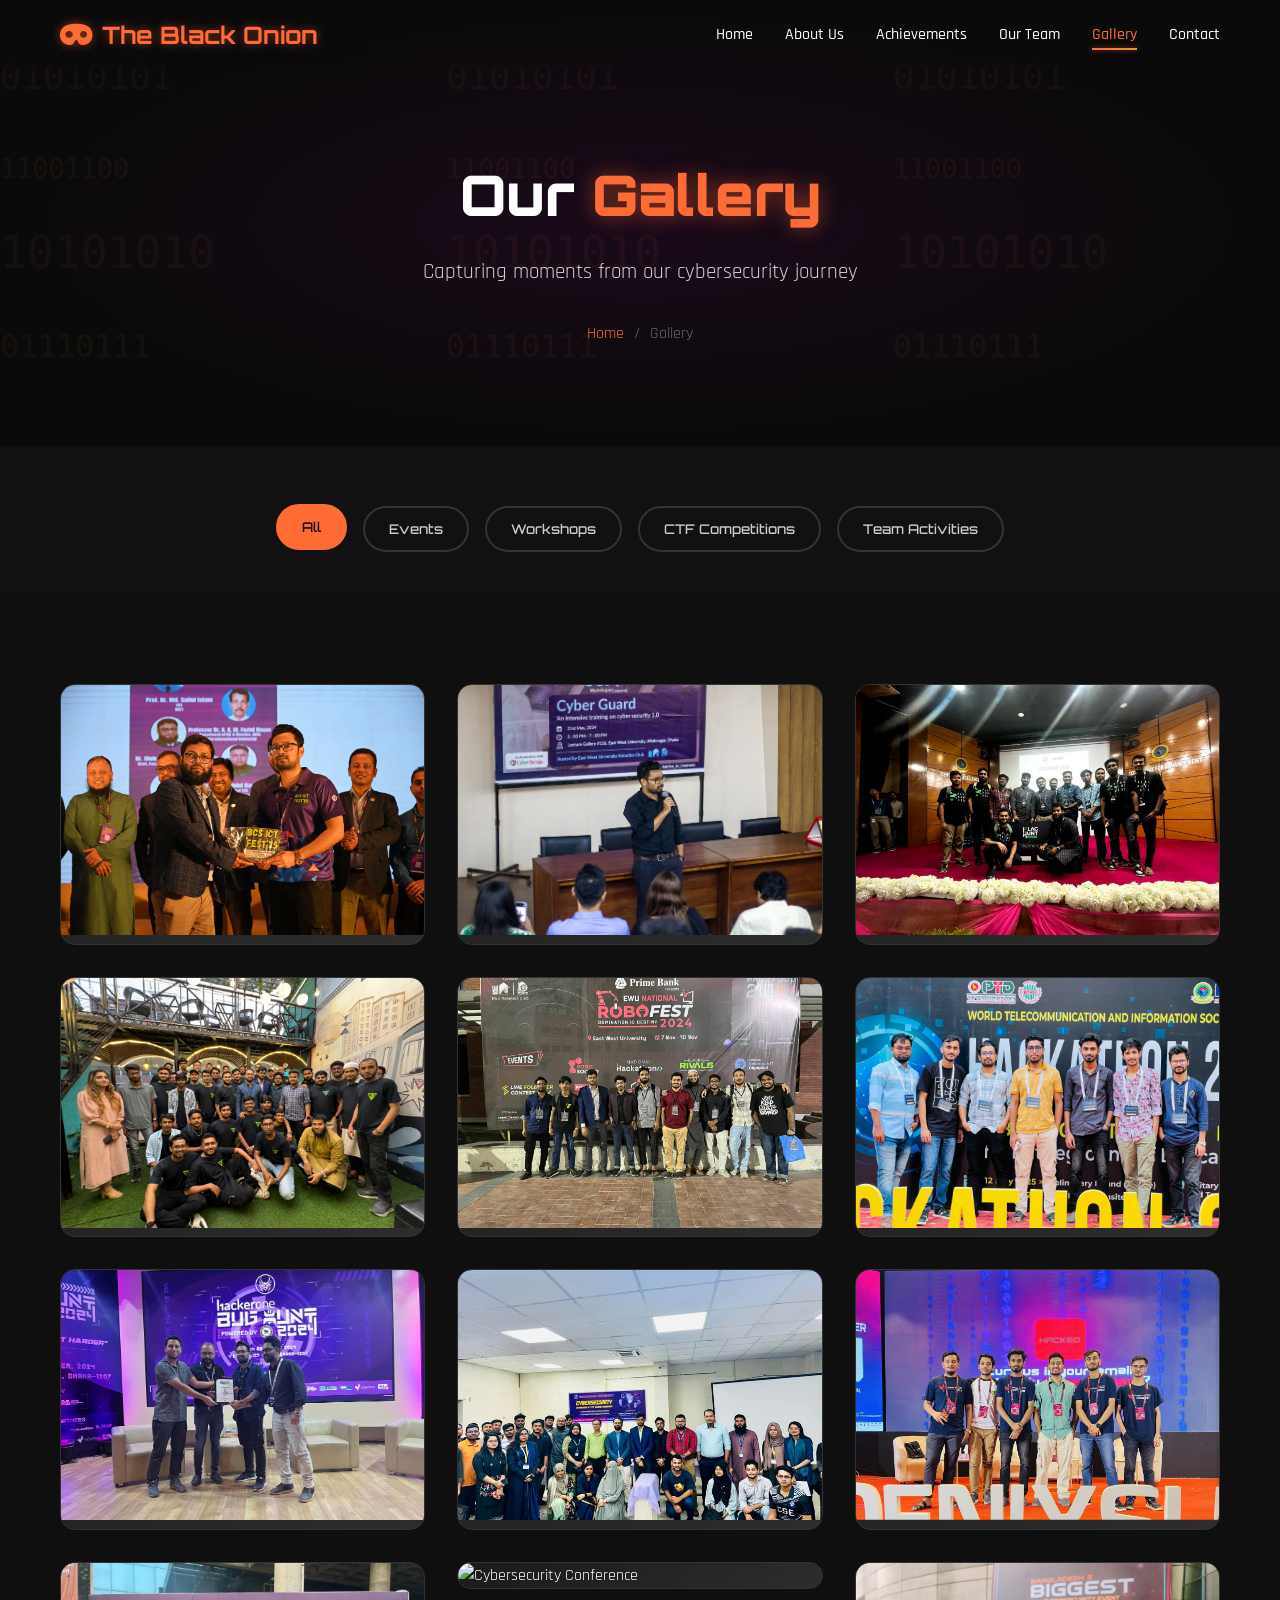
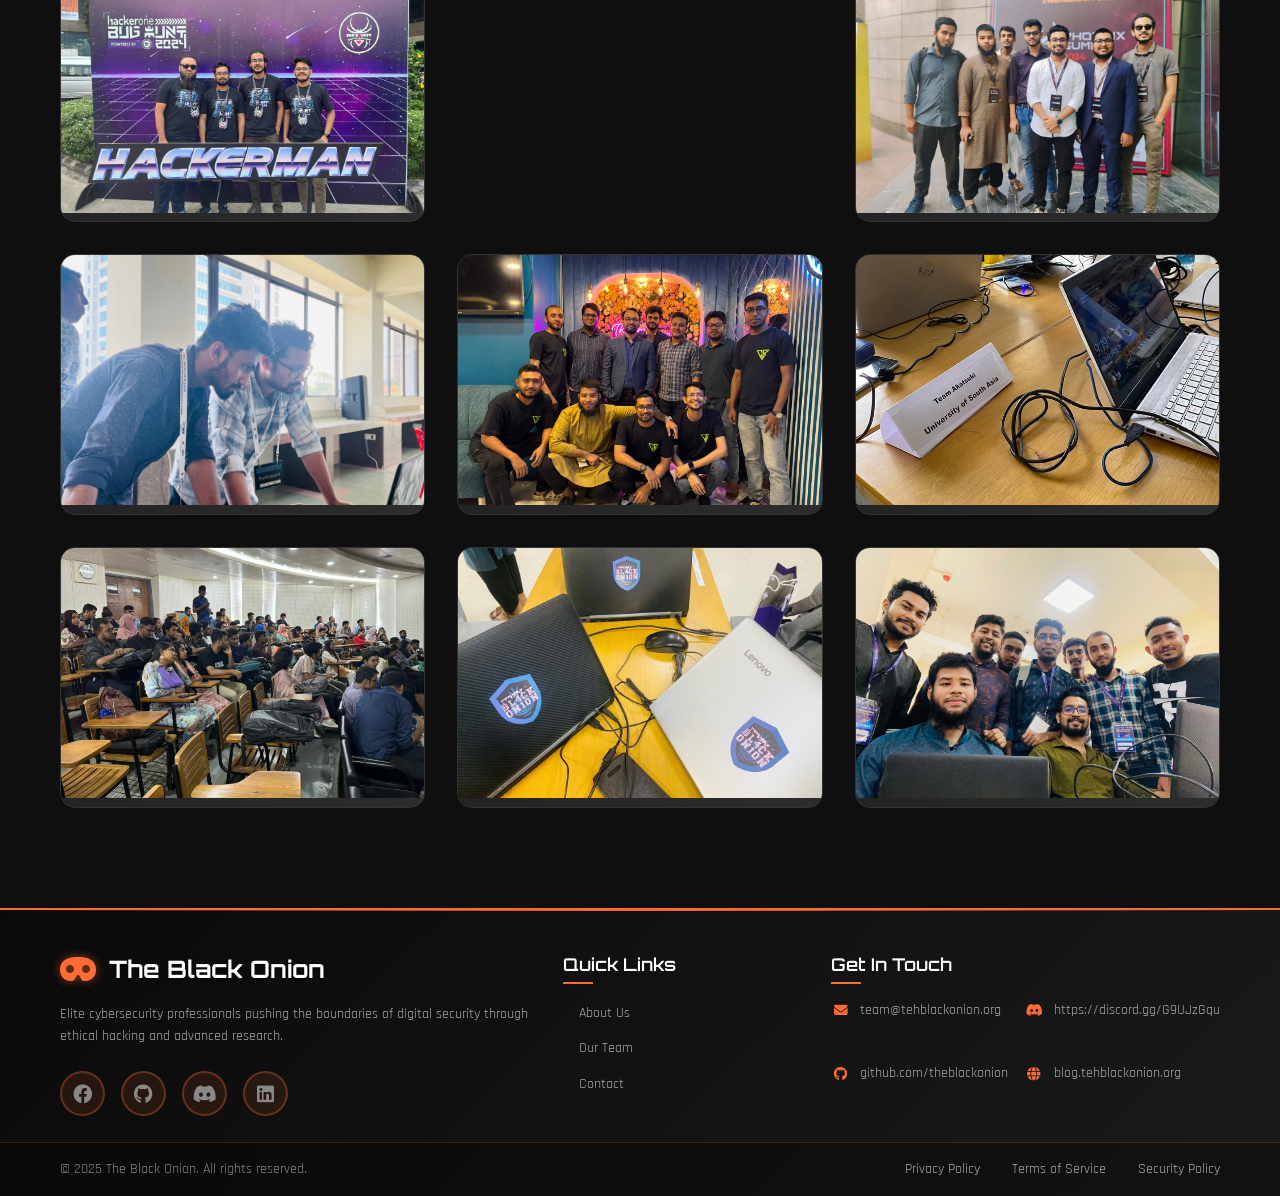
==== gallery.html @ 4cebfd1d "Add files via upload" ====
<!DOCTYPE html>
<html lang="en">
<head>
    <meta charset="UTF-8">
    <meta name="viewport" content="width=device-width, initial-scale=1.0">
    <title>The Black Onion - Gallery</title>
    <link rel="stylesheet" href="styles.css">
    <link rel="stylesheet" href="additional-styles.css">
    <link href="https://cdnjs.cloudflare.com/ajax/libs/font-awesome/6.0.0/css/all.min.css" rel="stylesheet">
    <link href="https://fonts.googleapis.com/css2?family=Orbitron:wght@400;700;900&family=Rajdhani:wght@300;400;500;600;700&display=swap" rel="stylesheet">
</head>
<body>
    <!-- Navigation -->
    <nav class="navbar">
        <div class="nav-container">
            <a href="index.html" class="nav-logo">
                <i class="fas fa-mask"></i>
                <span>The Black Onion</span>
            </a>
            <ul class="nav-menu">
                <li class="nav-item">
                    <a href="index.html" class="nav-link">Home</a>
                </li>
                <li class="nav-item">
                    <a href="about.html" class="nav-link">About Us</a>
                </li>
                <li class="nav-item">
                    <a href="achievements.html" class="nav-link">Achievements</a>
                </li>
                <li class="nav-item">
                    <a href="team.html" class="nav-link">Our Team</a>
                </li>
                <li class="nav-item">
                    <a href="gallery.html" class="nav-link active">Gallery</a>
                </li>
                <li class="nav-item">
                    <a href="contact.html" class="nav-link">Contact</a>
                </li>
            </ul>
            <div class="hamburger">
                <span class="bar"></span>
                <span class="bar"></span>
                <span class="bar"></span>
            </div>
        </div>
    </nav>

    <!-- Page Header -->
    <section class="page-header">
        <div class="header-background">
            <div class="binary-rain"></div>
        </div>
        <div class="container">
            <div class="header-content">
                <h1 class="page-title">Our <span class="highlight">Gallery</span></h1>
                <p class="page-subtitle">Capturing moments from our cybersecurity journey</p>
                <div class="breadcrumb">
                    <a href="index.html">Home</a>
                    <span>/</span>
                    <span>Gallery</span>
                </div>
            </div>
        </div>
    </section>

    <!-- Gallery Categories -->
    <section class="gallery-categories">
        <div class="container">
            <div class="category-filters">
                <button class="filter-btn active" data-filter="all">All</button>
                <button class="filter-btn" data-filter="events">Events</button>
                <button class="filter-btn" data-filter="workshops">Workshops</button>
                <button class="filter-btn" data-filter="ctf">CTF Competitions</button>
                <button class="filter-btn" data-filter="team">Team Activities</button>
            </div>
        </div>
    </section>

    <!-- Gallery Grid -->
    <section class="gallery-section">
        <div class="container">
            <div class="gallery-grid">
                <!-- Event Photos -->
                <div class="gallery-item" data-category="team">
                    <div class="gallery-card">
                        <img src="Image/Gallery/1.JPG" alt="Cybersecurity Conference">
                        <div class="gallery-overlay">
                            <div class="gallery-actions">
                                <button class="expand-btn"><i class="fas fa-expand"></i></button>
                            </div>
                        </div>
                    </div>
                </div>

                <div class="gallery-item" data-category="workshops">
                    <div class="gallery-card">
                        <img src="Image/Gallery/2.jpg" alt="Cybersecurity Conference">
                        <div class="gallery-overlay">
                            <div class="gallery-actions">
                                <button class="expand-btn"><i class="fas fa-expand"></i></button>
                            </div>
                        </div>
                    </div>
                </div>

                <div class="gallery-item" data-category="team">
                    <div class="gallery-card">
                        <img src="Image/Gallery/16.jpg" alt="Team Meeting">
                        <div class="gallery-overlay">
                            <div class="gallery-actions">
                                <button class="expand-btn"><i class="fas fa-expand"></i></button>
                            </div>
                        </div>
                    </div>
                </div>

                <div class="gallery-item" data-category="events">
                    <div class="gallery-card">
                        <img src="Image/Gallery/3.jpg" alt="Cybersecurity Conference">
                        <div class="gallery-overlay">
                            <div class="gallery-actions">
                                <button class="expand-btn"><i class="fas fa-expand"></i></button>
                            </div>
                        </div>
                    </div>
                </div>

                <div class="gallery-item" data-category="events">
                    <div class="gallery-card">
                        <img src="Image/Gallery/4.jpg" alt="Cybersecurity Conference">
                        <div class="gallery-overlay">
                            <div class="gallery-actions">
                                <button class="expand-btn"><i class="fas fa-expand"></i></button>
                            </div>
                        </div>
                    </div>
                </div>

                <div class="gallery-item" data-category="ctf">
                    <div class="gallery-card">
                        <img src="Image/Gallery/5.jpg" alt="Cybersecurity Conference">
                        <div class="gallery-overlay">
                            <div class="gallery-actions">
                                <button class="expand-btn"><i class="fas fa-expand"></i></button>
                            </div>
                        </div>
                    </div>
                </div>

                <div class="gallery-item" data-category="team">
                    <div class="gallery-card">
                        <img src="Image/Gallery/6.jpg" alt="Cybersecurity Conference">
                        <div class="gallery-overlay">
                            <div class="gallery-actions">
                                <button class="expand-btn"><i class="fas fa-expand"></i></button>
                            </div>
                        </div>
                    </div>
                </div>

                <div class="gallery-item" data-category="workshops">
                    <div class="gallery-card">
                        <img src="Image/Gallery/7.jpg" alt="Cybersecurity Conference">
                        <div class="gallery-overlay">
                            <div class="gallery-actions">
                                <button class="expand-btn"><i class="fas fa-expand"></i></button>
                            </div>
                        </div>
                    </div>
                </div>

                <div class="gallery-item" data-category="events">
                    <div class="gallery-card">
                        <img src="Image/Gallery/8.png" alt="Cybersecurity Conference">
                        <div class="gallery-overlay">
                            <div class="gallery-actions">
                                <button class="expand-btn"><i class="fas fa-expand"></i></button>
                            </div>
                        </div>
                    </div>
                </div>

                <div class="gallery-item" data-category="events">
                    <div class="gallery-card">
                        <img src="Image/Gallery/9.jpg" alt="Cybersecurity Conference">
                        <div class="gallery-overlay">
                            <div class="gallery-actions">
                                <button class="expand-btn"><i class="fas fa-expand"></i></button>
                            </div>
                        </div>
                    </div>
                </div>

                <div class="gallery-item" data-category="ctf">
                    <div class="gallery-card">
                        <img src="Image/Gallery/10.jpg" alt="Cybersecurity Conference">
                        <div class="gallery-overlay">
                            <div class="gallery-actions">
                                <button class="expand-btn"><i class="fas fa-expand"></i></button>
                            </div>
                        </div>
                    </div>
                </div>

                <div class="gallery-item" data-category="events">
                    <div class="gallery-card">
                        <img src="Image/Gallery/11.jpg" alt="Cybersecurity Conference">
                        <div class="gallery-overlay">
                            <div class="gallery-actions">
                                <button class="expand-btn"><i class="fas fa-expand"></i></button>
                            </div>
                        </div>
                    </div>
                </div>

                <div class="gallery-item" data-category="ctf">
                    <div class="gallery-card">
                        <img src="Image/Gallery/12.JPG" alt="Cybersecurity Conference">
                        <div class="gallery-overlay">
                            <div class="gallery-actions">
                                <button class="expand-btn"><i class="fas fa-expand"></i></button>
                            </div>
                        </div>
                    </div>
                </div>

                <div class="gallery-item" data-category="events">
                    <div class="gallery-card">
                        <img src="Image/Gallery/13.jpg" alt="Cybersecurity Conference">
                        <div class="gallery-overlay">
                            <div class="gallery-actions">
                                <button class="expand-btn"><i class="fas fa-expand"></i></button>
                            </div>
                        </div>
                    </div>
                </div>

                <div class="gallery-item" data-category="ctf">
                    <div class="gallery-card">
                        <img src="Image/Gallery/14.jpg" alt="Penetration Testing Workshop">
                        <div class="gallery-overlay">
                            <div class="gallery-actions">
                                <button class="expand-btn"><i class="fas fa-expand"></i></button>
                            </div>
                        </div>
                    </div>
                </div>

                <div class="gallery-item" data-category="workshops">
                    <div class="gallery-card">
                        <img src="Image/Gallery/15.jpg" alt="CTF Competition">
                        <div class="gallery-overlay">
                            <div class="gallery-actions">
                                <button class="expand-btn"><i class="fas fa-expand"></i></button>
                            </div>
                        </div>
                    </div>
                </div>

                <div class="gallery-item" data-category="ctf">
                    <div class="gallery-card">
                        <img src="Image/Gallery/17.jpg" alt="Security Awareness Day">
                        <div class="gallery-overlay">
                            <div class="gallery-actions">
                                <button class="expand-btn"><i class="fas fa-expand"></i></button>
                            </div>
                        </div>
                    </div>
                </div>

                <div class="gallery-item" data-category="ctf">
                    <div class="gallery-card">
                        <img src="Image/Gallery/18.jpg" alt="Security Awareness Day">
                        <div class="gallery-overlay">
                            <div class="gallery-actions">
                                <button class="expand-btn"><i class="fas fa-expand"></i></button>
                            </div>
                        </div>
                    </div>
                </div>
            </div>
        </div>
    </section>


    <!-- Enhanced Footer -->
    <footer class="enhanced-footer">
        <div class="footer-main">
            <div class="container">
                <div class="footer-grid">
                    <!-- Company Info -->
                    <div class="footer-column">
                        <div class="footer-logo">
                            <i class="fas fa-mask"></i>
                            <span>The Black Onion</span>
                        </div>
                        <p class="footer-description">
                            Elite cybersecurity professionals pushing the boundaries of digital security through ethical hacking and advanced research.
                        </p>
                        <div class="footer-social">
                            <a href="https://www.facebook.com/theblackonion" class="social-link"><i class="fab fa-facebook"></i></a>
                            <a href="https://discord.gg/G9UJzGqu" class="social-link"><i class="fab fa-github"></i></a>
                            <a href="https://discord.gg/G9UJzGqu" class="social-link"><i class="fab fa-discord"></i></a>
                            <a href="https://discord.gg/G9UJzGqu" class="social-link"><i class="fab fa-linkedin"></i></a>
                        </div>
                    </div>

                    <!-- Quick Links -->
                    <div class="footer-column">
                        <h4 class="footer-title">Quick Links</h4>
                        <ul class="footer-links">
                            <li><a href="about.html">About Us</a></li>
                            <li><a href="team.html">Our Team</a></li>
                            <li><a href="contact.html">Contact</a></li>
                        </ul>
                    </div>

                    <!-- Contact Info -->
                    <div class="footer-column">
                        <h4 class="footer-title">Get In Touch</h4>
                        <div class="footer-contact">
                            <div class="contact-item">
                                <i class="fas fa-envelope"></i>
                                <span>team@tehblackonion.org</span>
                            </div>
                            <div class="contact-item">
                                <i class="fab fa-discord"></i>
                                <span>https://discord.gg/G9UJzGqu</span>
                            </div>
                            <div class="contact-item">
                                <i class="fab fa-github"></i>
                                <span>github.com/theblackonion</span>
                            </div>
                            <div class="contact-item">
                                <i class="fas fa-globe"></i>
                                <span>blog.tehblackonion.org</span>
                            </div>
                        </div>
                    </div>
                </div>
            </div>
        </div>
        
        <!-- Footer Bottom -->
        <div class="footer-bottom">
            <div class="container">
                <div class="footer-bottom-content">
                    <div class="copyright">
                        <p>&copy; 2025 The Black Onion. All rights reserved.</p>
                    </div>
                    <div class="footer-bottom-links">
                        <a href="#">Privacy Policy</a>
                        <a href="#">Terms of Service</a>
                        <a href="#">Security Policy</a>
                    </div>
                </div>
            </div>
        </div>
    </footer>

    <script src="script.js"></script>
</body>
</html>
---- styles.css ----
/* Reset and Base Styles */
* {
    margin: 0;
    padding: 0;
    box-sizing: border-box;
}

body {
    font-family: 'Rajdhani', sans-serif;
    line-height: 1.6;
    color: #fff;
    background: linear-gradient(135deg, #0a0a0a 0%, #1a0a1a 50%, #0a0a0a 100%);
    overflow-x: hidden;
    min-height: 100vh;
}

.container {
    max-width: 1200px;
    margin: 0 auto;
    padding: 0 20px;
}

/* Navigation */
.navbar {
    position: fixed;
    top: 0;
    width: 100%;
    background: rgba(10, 10, 10, 0.95);
    backdrop-filter: blur(10px);
    z-index: 1000;
    padding: 1rem 0;
    transition: all 0.3s ease;
}

.nav-container {
    max-width: 1200px;
    margin: 0 auto;
    padding: 0 20px;
    display: flex;
    justify-content: space-between;
    align-items: center;
}

.nav-logo {
    display: flex;
    align-items: center;
    gap: 10px;
    font-family: 'Orbitron', monospace;
    font-size: 1.5rem;
    font-weight: 700;
    color: #ff6b35;
    text-shadow: 0 0 10px rgba(255, 107, 53, 0.5);
}

.nav-logo i {
    font-size: 1.8rem;
    color: #ff6b35;
}

.nav-menu {
    display: flex;
    list-style: none;
    gap: 2rem;
}

.nav-link {
    color: #fff;
    text-decoration: none;
    font-weight: 500;
    transition: all 0.3s ease;
    position: relative;
}

.nav-link:hover,
.nav-link.active {
    color: #ff6b35;
}

.nav-link::after {
    content: '';
    position: absolute;
    bottom: -5px;
    left: 0;
    width: 0;
    height: 2px;
    background: linear-gradient(90deg, #ff6b35, #f7931e);
    transition: width 0.3s ease;
    box-shadow: 0 0 5px rgba(255, 107, 53, 0.5);
}

.nav-link:hover::after,
.nav-link.active::after {
    width: 100%;
}

.hamburger {
    display: none;
    flex-direction: column;
    cursor: pointer;
}

.bar {
    width: 25px;
    height: 3px;
    background: #fff;
    margin: 3px 0;
    transition: 0.3s;
}

/* Hero Section */
.hero {
    min-height: 100vh;
    display: flex;
    align-items: center;
    position: relative;
    overflow: hidden;
    background: linear-gradient(135deg, #0f0f23 0%, #1a1a2e 50%, #16213e 100%);
}

.hero-background {
    position: absolute;
    top: 0;
    left: 0;
    right: 0;
    bottom: 0;
    z-index: 1;
}

.matrix-rain {
    position: absolute;
    top: 0;
    left: 0;
    right: 0;
    bottom: 0;
    background: url('data:image/svg+xml,<svg xmlns="http://www.w3.org/2000/svg" viewBox="0 0 100 100"><text y="20" font-family="monospace" font-size="10" fill="%23ff6b35" opacity="0.1">01010101</text><text y="40" font-family="monospace" font-size="8" fill="%23f7931e" opacity="0.1">11001100</text><text y="60" font-family="monospace" font-size="12" fill="%23ff6b35" opacity="0.1">10101010</text><text y="80" font-family="monospace" font-size="9" fill="%23f7931e" opacity="0.1">01110111</text></svg>');
    animation: matrixFall 20s linear infinite;
}

.cyber-grid {
    position: absolute;
    top: 0;
    left: 0;
    right: 0;
    bottom: 0;
    background: 
        linear-gradient(90deg, transparent 98%, rgba(255, 107, 53, 0.1) 100%),
        linear-gradient(180deg, transparent 98%, rgba(255, 107, 53, 0.1) 100%);
    background-size: 50px 50px;
}

@keyframes matrixFall {
    0% { transform: translateY(-100%); }
    100% { transform: translateY(100vh); }
}

.hero::before {
    content: '';
    position: absolute;
    top: 0;
    left: 0;
    right: 0;
    bottom: 0;
    background: url('data:image/svg+xml,<svg xmlns="http://www.w3.org/2000/svg" viewBox="0 0 100 100"><defs><pattern id="grid" width="10" height="10" patternUnits="userSpaceOnUse"><path d="M 10 0 L 0 0 0 10" fill="none" stroke="%23333" stroke-width="0.5"/></pattern></defs><rect width="100" height="100" fill="url(%23grid)"/></svg>');
    opacity: 0.3;
}

.hero-content {
    display: grid;
    grid-template-columns: 1fr 1fr;
    gap: 4rem;
    align-items: center;
    position: relative;
    z-index: 1;
}

.hero-title {
    font-size: 4rem;
    font-weight: 700;
    margin-bottom: 1rem;
    line-height: 1.1;
}

.gradient-text {
    background: linear-gradient(135deg, #00ff88, #00d4ff);
    -webkit-background-clip: text;
    -webkit-text-fill-color: transparent;
    background-clip: text;
}

.hero-subtitle {
    font-size: 1.5rem;
    color: #888;
    margin-bottom: 1.5rem;
    font-weight: 300;
}

.hero-description {
    font-size: 1.1rem;
    color: #ccc;
    margin-bottom: 2rem;
    line-height: 1.8;
}

.hero-buttons {
    display: flex;
    gap: 1rem;
}

.btn {
    padding: 12px 24px;
    border: none;
    border-radius: 8px;
    font-weight: 600;
    text-decoration: none;
    transition: all 0.3s ease;
    cursor: pointer;
    display: inline-block;
}

.btn-primary {
    background: linear-gradient(135deg, #00ff88, #00d4ff);
    color: #000;
}

.btn-primary:hover {
    transform: translateY(-2px);
    box-shadow: 0 10px 25px rgba(0, 255, 136, 0.3);
}

.btn-secondary {
    background: transparent;
    color: #fff;
    border: 2px solid #00ff88;
}

.btn-secondary:hover {
    background: #00ff88;
    color: #000;
    transform: translateY(-2px);
}

/* Terminal Animation */
.terminal-window {
    background: #1a1a1a;
    border-radius: 12px;
    overflow: hidden;
    box-shadow: 0 20px 40px rgba(0, 0, 0, 0.5);
    border: 1px solid #333;
}

.terminal-header {
    background: #2a2a2a;
    padding: 12px 20px;
    display: flex;
    align-items: center;
    gap: 15px;
}

.terminal-buttons {
    display: flex;
    gap: 8px;
}

.terminal-buttons span {
    width: 12px;
    height: 12px;
    border-radius: 50%;
}

.btn-close { background: #ff5f56; }
.btn-minimize { background: #ffbd2e; }
.btn-maximize { background: #27ca3f; }

.terminal-title {
    color: #888;
    font-size: 0.9rem;
}

.terminal-body {
    padding: 20px;
    font-family: 'Courier New', monospace;
    font-size: 0.9rem;
}

.terminal-line {
    margin-bottom: 8px;
    color: #fff;
}

.prompt {
    color: #00ff88;
}

.command {
    color: #00d4ff;
}

.output {
    color: #ccc;
}

.cursor {
    color: #00ff88;
    animation: blink 1s infinite;
}

@keyframes blink {
    0%, 50% { opacity: 1; }
    51%, 100% { opacity: 0; }
}

/* Section Styles */
section {
    padding: 100px 0;
}

.section-header {
    text-align: center;
    margin-bottom: 4rem;
}

.section-title {
    font-size: 3rem;
    font-weight: 700;
    color: #fff;
    margin-bottom: 1rem;
}

.section-subtitle {
    font-size: 1.2rem;
    color: #888;
    max-width: 600px;
    margin: 0 auto;
}

/* About Section */
.about {
    background: #111;
}

.about-grid {
    display: grid;
    grid-template-columns: repeat(auto-fit, minmax(280px, 1fr));
    gap: 2rem;
}

.about-card {
    background: #1a1a1a;
    padding: 2rem;
    border-radius: 12px;
    text-align: center;
    transition: all 0.3s ease;
    border: 1px solid #333;
}

.about-card:hover {
    transform: translateY(-10px);
    border-color: #00ff88;
    box-shadow: 0 20px 40px rgba(0, 255, 136, 0.1);
}

.card-icon {
    font-size: 3rem;
    color: #00ff88;
    margin-bottom: 1rem;
}

.about-card h3 {
    color: #fff;
    font-size: 1.5rem;
    margin-bottom: 1rem;
}

.about-card p {
    color: #ccc;
    line-height: 1.6;
}

/* Achievements Section */
.achievements {
    background: #0a0a0a;
}

.stats-grid {
    display: grid;
    grid-template-columns: repeat(auto-fit, minmax(200px, 1fr));
    gap: 2rem;
    margin-bottom: 4rem;
}

.stat-card {
    text-align: center;
    padding: 2rem;
    background: #1a1a1a;
    border-radius: 12px;
    border: 1px solid #333;
}

.stat-number {
    font-size: 3rem;
    font-weight: 700;
    color: #00ff88;
    margin-bottom: 0.5rem;
}

.stat-label {
    color: #ccc;
    font-size: 1.1rem;
}

.timeline {
    max-width: 800px;
    margin: 0 auto;
}

.timeline-item {
    display: flex;
    gap: 2rem;
    margin-bottom: 2rem;
    padding: 1.5rem;
    background: #1a1a1a;
    border-radius: 12px;
    border-left: 4px solid #00ff88;
}

.timeline-date {
    font-size: 1.2rem;
    font-weight: 700;
    color: #00ff88;
    min-width: 80px;
}

.timeline-content h4 {
    color: #fff;
    margin-bottom: 0.5rem;
}

.timeline-content p {
    color: #ccc;
}

/* Team Section */
.team {
    background: #111;
}

.team-grid {
    display: grid;
    grid-template-columns: repeat(auto-fit, minmax(280px, 1fr));
    gap: 2rem;
}

.team-card {
    background: #1a1a1a;
    padding: 2rem;
    border-radius: 12px;
    text-align: center;
    transition: all 0.3s ease;
    border: 1px solid #333;
}

.team-card:hover {
    transform: translateY(-10px);
    border-color: #00ff88;
}

.team-avatar {
    width: 80px;
    height: 80px;
    background: linear-gradient(135deg, #00ff88, #00d4ff);
    border-radius: 50%;
    display: flex;
    align-items: center;
    justify-content: center;
    margin: 0 auto 1rem;
    font-size: 2rem;
    color: #000;
}

.team-card h3 {
    color: #fff;
    margin-bottom: 0.5rem;
}

.team-role {
    color: #00ff88;
    font-weight: 600;
    margin-bottom: 1rem;
}

.team-bio {
    color: #ccc;
    margin-bottom: 1.5rem;
    line-height: 1.6;
}

.team-social {
    display: flex;
    justify-content: center;
    gap: 1rem;
}

.team-social a {
    color: #888;
    font-size: 1.2rem;
    transition: color 0.3s ease;
}

.team-social a:hover {
    color: #00ff88;
}

/* Contact Section */
.contact {
    background: #0a0a0a;
}

.contact-content {
    display: grid;
    grid-template-columns: 1fr 1fr;
    gap: 4rem;
}

.contact-item {
    display: flex;
    gap: 1rem;
    margin-bottom: 2rem;
}

.contact-icon {
    width: 50px;
    height: 50px;
    background: #00ff88;
    border-radius: 50%;
    display: flex;
    align-items: center;
    justify-content: center;
    color: #000;
    font-size: 1.2rem;
}

.contact-details h4 {
    color: #fff;
    margin-bottom: 0.5rem;
}

.contact-details p {
    color: #ccc;
}

.contact-form {
    background: #1a1a1a;
    padding: 2rem;
    border-radius: 12px;
    border: 1px solid #333;
}

.form-group {
    margin-bottom: 1.5rem;
}

.form-group input,
.form-group textarea {
    width: 100%;
    padding: 12px;
    background: #0a0a0a;
    border: 1px solid #333;
    border-radius: 8px;
    color: #fff;
    font-family: inherit;
}

.form-group input:focus,
.form-group textarea:focus {
    outline: none;
    border-color: #00ff88;
}

/* Footer */
.footer {
    background: #111;
    padding: 2rem 0;
    border-top: 1px solid #333;
}

.footer-content {
    display: flex;
    justify-content: space-between;
    align-items: center;
    flex-wrap: wrap;
    gap: 1rem;
}

.footer-logo {
    display: flex;
    align-items: center;
    gap: 10px;
    font-size: 1.2rem;
    font-weight: 700;
    color: #00ff88;
}

.footer-content p {
    color: #888;
}

.footer-social {
    display: flex;
    gap: 1rem;
}

.footer-social a {
    color: #888;
    font-size: 1.2rem;
    transition: color 0.3s ease;
}

.footer-social a:hover {
    color: #00ff88;
}

/* New Design System Styles */

/* Glitch Effect */
.glitch {
    font-family: 'Orbitron', monospace;
    font-weight: 900;
    text-transform: uppercase;
    position: relative;
    color: #ff6b35;
    font-size: 4rem;
    letter-spacing: 3px;
    animation: glitch 2s infinite;
}

.glitch::before,
.glitch::after {
    content: attr(data-text);
    position: absolute;
    top: 0;
    left: 0;
    width: 100%;
    height: 100%;
}

.glitch::before {
    animation: glitch-1 0.5s infinite;
    color: #f7931e;
    z-index: -1;
}

.glitch::after {
    animation: glitch-2 0.5s infinite;
    color: #ff4757;
    z-index: -2;
}

@keyframes glitch {
    0%, 100% { transform: translate(0); }
    20% { transform: translate(-2px, 2px); }
    40% { transform: translate(-2px, -2px); }
    60% { transform: translate(2px, 2px); }
    80% { transform: translate(2px, -2px); }
}

@keyframes glitch-1 {
    0%, 100% { transform: translate(0); }
    20% { transform: translate(2px, -2px); }
    40% { transform: translate(-2px, 2px); }
    60% { transform: translate(-2px, -2px); }
    80% { transform: translate(2px, 2px); }
}

@keyframes glitch-2 {
    0%, 100% { transform: translate(0); }
    20% { transform: translate(-2px, -2px); }
    40% { transform: translate(2px, -2px); }
    60% { transform: translate(2px, 2px); }
    80% { transform: translate(-2px, 2px); }
}

/* Hero Content */
.hero-content {
    display: flex;
    justify-content: center;
    align-items: center;
    position: relative;
    z-index: 2;
    max-width: 1200px;
    margin: 0 auto;
    padding: 0 20px;
}

.hero-main {
    text-align: center;
    max-width: 800px;
}

.hero-tagline {
    margin: 2rem 0;
}

.typewriter {
    font-family: 'Orbitron', monospace;
    font-size: 1.2rem;
    color: #f7931e;
    border-right: 2px solid #ff6b35;
    animation: typing 3s steps(30) infinite, blink 1s infinite;
}

@keyframes typing {
    0%, 50% { width: 0; }
    100% { width: 100%; }
}

@keyframes blink {
    0%, 50% { border-color: transparent; }
    51%, 100% { border-color: #ff6b35; }
}

.hero-description {
    font-size: 1.1rem;
    color: #ccc;
    margin-bottom: 2rem;
    line-height: 1.8;
}

.hero-stats {
    display: flex;
    gap: 2rem;
    margin-bottom: 2rem;
}

.stat-item {
    text-align: center;
}

.stat-number {
    display: block;
    font-family: 'Orbitron', monospace;
    font-size: 2rem;
    font-weight: 700;
    color: #ff6b35;
    text-shadow: 0 0 10px rgba(255, 107, 53, 0.5);
}

.stat-label {
    font-size: 0.9rem;
    color: #888;
    text-transform: uppercase;
    letter-spacing: 1px;
}

/* Buttons */
.btn {
    display: inline-flex;
    align-items: center;
    gap: 10px;
    padding: 15px 30px;
    border: none;
    border-radius: 8px;
    font-weight: 600;
    text-decoration: none;
    transition: all 0.3s ease;
    cursor: pointer;
    font-family: 'Rajdhani', sans-serif;
    text-transform: uppercase;
    letter-spacing: 1px;
}

.btn-primary {
    background: linear-gradient(135deg, #ff6b35, #f7931e);
    color: #000;
    box-shadow: 0 4px 15px rgba(255, 107, 53, 0.3);
}

.btn-primary:hover {
    transform: translateY(-3px);
    box-shadow: 0 8px 25px rgba(255, 107, 53, 0.4);
}

.btn-secondary {
    background: transparent;
    color: #ff6b35;
    border: 2px solid #ff6b35;
}

.btn-secondary:hover {
    background: #ff6b35;
    color: #000;
    transform: translateY(-3px);
}

/* Terminal */
.cyber-terminal {
    background: #0a0a0a;
    border-radius: 12px;
    overflow: hidden;
    box-shadow: 0 20px 40px rgba(0, 0, 0, 0.8);
    border: 1px solid #ff6b35;
}

.terminal-header {
    background: #1a1a1a;
    padding: 15px 20px;
    display: flex;
    align-items: center;
    justify-content: space-between;
    border-bottom: 1px solid #ff6b35;
}

.terminal-controls {
    display: flex;
    gap: 8px;
}

.control-btn {
    width: 12px;
    height: 12px;
    border-radius: 50%;
}

.control-btn.close { background: #ff4757; }
.control-btn.minimize { background: #f7931e; }
.control-btn.maximize { background: #2ed573; }

.terminal-title {
    color: #ff6b35;
    font-family: 'Orbitron', monospace;
    font-weight: 600;
}

.terminal-content {
    padding: 20px;
    font-family: 'Courier New', monospace;
    font-size: 0.9rem;
    min-height: 300px;
}

.terminal-line {
    margin-bottom: 8px;
    color: #fff;
}

.prompt {
    color: #ff6b35;
}

.command {
    color: #f7931e;
}

.output {
    color: #ccc;
}

.output.success {
    color: #2ed573;
}

.output.warning {
    color: #f7931e;
}

.output.error {
    color: #ff4757;
}

.cursor-blink {
    color: #ff6b35;
    animation: blink 1s infinite;
}

/* Floating Icons */
.floating-icons {
    position: absolute;
    top: 0;
    left: 0;
    right: 0;
    bottom: 0;
    pointer-events: none;
}

.floating-icon {
    position: absolute;
    color: #ff6b35;
    opacity: 0.1;
    font-size: 2rem;
    animation: float 6s ease-in-out infinite;
}

.floating-icon:nth-child(1) {
    top: 20%;
    left: 10%;
    animation-delay: 0s;
}

.floating-icon:nth-child(2) {
    top: 60%;
    left: 80%;
    animation-delay: 1s;
}

.floating-icon:nth-child(3) {
    top: 80%;
    left: 20%;
    animation-delay: 2s;
}

.floating-icon:nth-child(4) {
    top: 30%;
    left: 70%;
    animation-delay: 3s;
}

.floating-icon:nth-child(5) {
    top: 70%;
    left: 50%;
    animation-delay: 4s;
}

@keyframes float {
    0%, 100% { transform: translateY(0px) rotate(0deg); }
    50% { transform: translateY(-20px) rotate(180deg); }
}

/* Quick Navigation */
.quick-nav {
    padding: 100px 0;
    background: #111;
}

.nav-grid {
    display: grid;
    grid-template-columns: repeat(auto-fit, minmax(280px, 1fr));
    gap: 2rem;
}

.nav-card {
    background: linear-gradient(135deg, #1a1a1a, #2a1a2a);
    padding: 2rem;
    border-radius: 15px;
    text-decoration: none;
    color: #fff;
    transition: all 0.3s ease;
    border: 1px solid #333;
    position: relative;
    overflow: hidden;
}

.nav-card::before {
    content: '';
    position: absolute;
    top: 0;
    left: -100%;
    width: 100%;
    height: 100%;
    background: linear-gradient(90deg, transparent, rgba(255, 107, 53, 0.1), transparent);
    transition: left 0.5s;
}

.nav-card:hover::before {
    left: 100%;
}

.nav-card:hover {
    transform: translateY(-10px);
    border-color: #ff6b35;
    box-shadow: 0 20px 40px rgba(255, 107, 53, 0.2);
}

.nav-card .card-icon {
    font-size: 3rem;
    color: #ff6b35;
    margin-bottom: 1rem;
}

.nav-card h3 {
    font-family: 'Orbitron', monospace;
    margin-bottom: 1rem;
    color: #fff;
}

.nav-card p {
    color: #ccc;
    margin-bottom: 1.5rem;
}

.card-arrow {
    color: #ff6b35;
    font-size: 1.2rem;
    transition: transform 0.3s ease;
}

.nav-card:hover .card-arrow {
    transform: translateX(10px);
}

/* Page Header */
.page-header {
    padding: 150px 0 100px;
    background: radial-gradient(ellipse at center, #1a0a1a 0%, #0a0a0a 70%);
    position: relative;
    overflow: hidden;
}

.header-background {
    position: absolute;
    top: 0;
    left: 0;
    right: 0;
    bottom: 0;
    z-index: 1;
}

.binary-rain {
    position: absolute;
    top: 0;
    left: 0;
    right: 0;
    bottom: 0;
    background: url('data:image/svg+xml,<svg xmlns="http://www.w3.org/2000/svg" viewBox="0 0 100 100"><text y="20" font-family="monospace" font-size="8" fill="%23ff6b35" opacity="0.05">01010101</text><text y="40" font-family="monospace" font-size="6" fill="%23f7931e" opacity="0.05">11001100</text><text y="60" font-family="monospace" font-size="10" fill="%23ff6b35" opacity="0.05">10101010</text><text y="80" font-family="monospace" font-size="7" fill="%23f7931e" opacity="0.05">01110111</text></svg>');
    animation: binaryFall 15s linear infinite;
}

@keyframes binaryFall {
    0% { transform: translateY(-100%); }
    100% { transform: translateY(100vh); }
}

.header-content {
    position: relative;
    z-index: 2;
    text-align: center;
}

.page-title {
    font-family: 'Orbitron', monospace;
    font-size: 3.5rem;
    font-weight: 900;
    margin-bottom: 1rem;
    color: #fff;
}

.highlight {
    color: #ff6b35;
    text-shadow: 0 0 20px rgba(255, 107, 53, 0.5);
}

.page-subtitle {
    font-size: 1.3rem;
    color: #ccc;
    margin-bottom: 2rem;
}

.breadcrumb {
    display: flex;
    justify-content: center;
    align-items: center;
    gap: 10px;
    color: #888;
}

.breadcrumb a {
    color: #ff6b35;
    text-decoration: none;
}

.breadcrumb span {
    color: #666;
}

/* Section Styles */
section {
    padding: 100px 0;
}

.section-header {
    text-align: center;
    margin-bottom: 4rem;
}

.section-title {
    font-family: 'Orbitron', monospace;
    font-size: 2.5rem;
    font-weight: 700;
    color: #fff;
    margin-bottom: 1rem;
}

.section-subtitle {
    font-size: 1.2rem;
    color: #888;
    max-width: 600px;
    margin: 0 auto;
}

/* Responsive Design */
@media (max-width: 768px) {
    .hamburger {
        display: flex;
    }
    
    .nav-menu {
        position: fixed;
        left: -100%;
        top: 70px;
        flex-direction: column;
        background-color: rgba(10, 10, 10, 0.95);
        width: 100%;
        text-align: center;
        transition: 0.3s;
        backdrop-filter: blur(10px);
        padding: 2rem 0;
    }
    
    .nav-menu.active {
        left: 0;
    }
    
    .hero-content {
        grid-template-columns: 1fr;
        text-align: center;
    }
    
    .glitch {
        font-size: 2.5rem;
    }
    
    .page-title {
        font-size: 2.5rem;
    }
    
    .hero-stats {
        justify-content: center;
    }
    
    .nav-grid {
        grid-template-columns: 1fr;
    }
}

@media (max-width: 480px) {
    .glitch {
        font-size: 2rem;
    }
    
    .page-title {
        font-size: 2rem;
    }
    
    .hero-stats {
        flex-direction: column;
        gap: 1rem;
    }
}
---- additional-styles.css ----
/* Additional Styles for About and Collaborators Sections */

/* About Section */
.about-section {
    padding: 100px 0;
    background: #111;
}

.about-content {
    max-width: 800px;
    margin: 0 auto;
    text-align: center;
}

.about-text p {
    font-size: 1.2rem;
    color: #ccc;
    line-height: 1.8;
    margin-bottom: 3rem;
}

.about-features {
    display: flex;
    justify-content: center;
    gap: 1.5rem;
    margin-bottom: 3rem;
    flex-wrap: wrap;
}

.feature-item {
    display: flex;
    flex-direction: column;
    align-items: center;
    gap: 0.5rem;
    padding: 1rem;
    background: linear-gradient(135deg, #1a1a1a, #2a1a2a);
    border-radius: 10px;
    border: 1px solid #333;
    transition: all 0.3s ease;
    min-width: 140px;
    max-width: 160px;
}

.feature-item:hover {
    transform: translateY(-5px);
    border-color: #ff6b35;
    box-shadow: 0 10px 30px rgba(255, 107, 53, 0.2);
}

.feature-item i {
    font-size: 1.8rem;
    color: #ff6b35;
}

.feature-item span {
    color: #fff;
    font-weight: 600;
    text-align: center;
    font-size: 0.9rem;
    line-height: 1.2;
}

/* About Section Button */
.about-section .btn {
    padding: 10px 20px;
    font-size: 0.9rem;
    border-radius: 6px;
}

/* Statistics Section */
.statistics-section {
    padding: 80px 0;
    background: linear-gradient(135deg, #1a0a1a 0%, #0a0a0a 100%);
    position: relative;
}

.statistics-section::before {
    content: '';
    position: absolute;
    top: 0;
    left: 0;
    right: 0;
    bottom: 0;
    background: url('data:image/svg+xml,<svg xmlns="http://www.w3.org/2000/svg" viewBox="0 0 100 100"><defs><pattern id="hexagon" width="30" height="26" patternUnits="userSpaceOnUse"><polygon points="15,2 25,8 25,18 15,24 5,18 5,8" fill="none" stroke="%23ff6b35" stroke-width="0.5" opacity="0.1"/></pattern></defs><rect width="100" height="100" fill="url(%23hexagon)"/></svg>');
    z-index: 1;
}

.statistics-section .container {
    position: relative;
    z-index: 2;
}

.stats-row {
    display: flex;
    justify-content: center;
    align-items: center;
    gap: 8rem;
    max-width: 800px;
    margin: 0 auto;
}

.stat-box {
    text-align: center;
    position: relative;
}

.stat-number {
    font-family: 'Orbitron', monospace;
    font-size: 4rem;
    font-weight: 900;
    color: #ff6b35;
    text-shadow: 0 0 20px rgba(255, 107, 53, 0.5);
    line-height: 1;
    display: inline-block;
}

.stat-plus {
    font-family: 'Orbitron', monospace;
    font-size: 3rem;
    font-weight: 900;
    color: #f7931e;
    display: inline-block;
    margin-left: 5px;
    text-shadow: 0 0 15px rgba(247, 147, 30, 0.5);
}

.stat-label {
    font-size: 1.1rem;
    color: #ccc;
    margin-top: 1rem;
    font-weight: 500;
    text-transform: uppercase;
    letter-spacing: 2px;
}

/* Collaborators Section */
.collaborators-section {
    padding: 100px 0;
    background: radial-gradient(ellipse at center, #1a0a1a 0%, #0a0a0a 70%);
    position: relative;
}

.collaborators-section::before {
    content: '';
    position: absolute;
    top: 0;
    left: 0;
    right: 0;
    bottom: 0;
    background: url('data:image/svg+xml,<svg xmlns="http://www.w3.org/2000/svg" viewBox="0 0 100 100"><defs><pattern id="dots" width="20" height="20" patternUnits="userSpaceOnUse"><circle cx="10" cy="10" r="1" fill="%23ff6b35" opacity="0.1"/></pattern></defs><rect width="100" height="100" fill="url(%23dots)"/></svg>');
    z-index: 1;
}

.collaborators-section .container {
    position: relative;
    z-index: 2;
}

.collaborators-slider {
    position: relative;
    overflow: hidden;
    margin-top: 2rem;
}

.slider-container {
    display: flex;
    gap: 2rem;
    transition: transform 0.5s ease;
}

.collaborator-card {
    background: linear-gradient(135deg, #1a1a1a, #2a1a2a);
    padding: 2.5rem 2rem;
    border-radius: 15px;
    text-align: center;
    transition: all 0.3s ease;
    border: 1px solid #333;
    position: relative;
    overflow: hidden;
    min-width: 280px;
    flex-shrink: 0;
}

.collaborator-card::before {
    content: '';
    position: absolute;
    top: 0;
    left: -100%;
    width: 100%;
    height: 100%;
    background: linear-gradient(90deg, transparent, rgba(255, 107, 53, 0.1), transparent);
    transition: left 0.5s;
}

.collaborator-card:hover::before {
    left: 100%;
}

.collaborator-card:hover {
    transform: translateY(-10px);
    border-color: #ff6b35;
    box-shadow: 0 20px 40px rgba(255, 107, 53, 0.3);
}

.collaborator-logo {
    width: 100px;
    height: 80px;
    background: #fff;
    border-radius: 15px;
    display: flex;
    align-items: center;
    justify-content: center;
    margin: 0 auto 1.5rem;
    box-shadow: 0 10px 30px rgba(255, 107, 53, 0.2);
    padding: 15px;
}

.collaborator-logo img {
    max-width: 100%;
    max-height: 100%;
    object-fit: contain;
    filter: brightness(0.8);
}

.collaborator-logo .logo-text {
    font-family: 'Orbitron', monospace;
    font-weight: 900;
    font-size: 1.5rem;
    color: #ff6b35;
    text-shadow: 2px 2px 4px rgba(0,0,0,0.3);
}

.collaborator-card h3 {
    font-family: 'Orbitron', monospace;
    font-size: 1.5rem;
    color: #fff;
    margin-bottom: 0.5rem;
}

.partner-type {
    color: #ff6b35;
    font-weight: 600;
    font-size: 1rem;
    margin-bottom: 0.5rem;
    text-transform: uppercase;
    letter-spacing: 1px;
}

.partner-desc {
    color: #ccc;
    font-size: 0.9rem;
    line-height: 1.5;
}

/* Slider Controls */
.slider-controls {
    display: flex;
    justify-content: center;
    gap: 1rem;
    margin-top: 2rem;
}

.slider-btn {
    background: linear-gradient(135deg, #ff6b35, #f7931e);
    border: none;
    width: 50px;
    height: 50px;
    border-radius: 50%;
    color: #000;
    font-size: 1.2rem;
    cursor: pointer;
    transition: all 0.3s ease;
    box-shadow: 0 4px 15px rgba(255, 107, 53, 0.3);
}

.slider-btn:hover {
    transform: translateY(-3px);
    box-shadow: 0 8px 25px rgba(255, 107, 53, 0.4);
}

.slider-btn:active {
    transform: translateY(-1px);
}

/* Slider Dots */
.slider-dots {
    display: flex;
    justify-content: center;
    gap: 0.5rem;
    margin-top: 1.5rem;
}

.dot {
    width: 12px;
    height: 12px;
    border-radius: 50%;
    background: #333;
    cursor: pointer;
    transition: all 0.3s ease;
}

.dot.active,
.dot:hover {
    background: #ff6b35;
    box-shadow: 0 0 10px rgba(255, 107, 53, 0.5);
}

/* Services Section */
.services-section {
    padding: 100px 0;
    background: #111;
}

.services-grid {
    display: grid;
    grid-template-columns: repeat(3, 1fr);
    grid-template-rows: repeat(2, 1fr);
    gap: 2rem;
    margin-top: 3rem;
    max-width: 1000px;
    margin-left: auto;
    margin-right: auto;
    height: 500px;
}

.service-card {
    background: linear-gradient(135deg, #1a1a1a, #2a1a2a);
    border: 1px solid #333;
    border-radius: 15px;
    padding: 2rem;
    text-align: left;
    transition: all 0.3s ease;
    position: relative;
    overflow: hidden;
}

.service-card:hover {
    transform: translateY(-5px);
    border-color: #ff6b35;
    box-shadow: 0 15px 35px rgba(255, 107, 53, 0.2);
}

.service-card.featured {
    background: linear-gradient(135deg, #6366f1, #8b5cf6);
    text-align: center;
    display: flex;
    flex-direction: column;
    justify-content: center;
    align-items: center;
    grid-row: span 2;
    min-height: 300px;
}

.service-header {
    display: flex;
    justify-content: flex-start;
    margin-bottom: 1rem;
}

.service-id {
    background: #333;
    color: #ff6b35;
    padding: 0.3rem 0.8rem;
    border-radius: 20px;
    font-size: 0.8rem;
    font-weight: 600;
    font-family: 'Orbitron', monospace;
}

.service-card h3 {
    color: #fff;
    font-size: 1.3rem;
    margin-bottom: 1rem;
    font-weight: 600;
}

.service-card.featured h3 {
    color: #fff;
    font-size: 1.5rem;
    margin: 1rem 0;
}

.service-status {
    color: #00ff88;
    font-size: 0.9rem;
    font-weight: 600;
    text-transform: uppercase;
    letter-spacing: 1px;
}

.service-icon {
    font-size: 3rem;
    color: #fff;
    margin-bottom: 1rem;
}

.view-all-btn {
    background: rgba(255, 255, 255, 0.2);
    border: 1px solid rgba(255, 255, 255, 0.3);
    color: #fff;
    padding: 0.8rem 1.5rem;
    border-radius: 8px;
    font-weight: 600;
    cursor: pointer;
    transition: all 0.3s ease;
    text-transform: uppercase;
    letter-spacing: 1px;
}

.view-all-btn:hover {
    background: rgba(255, 255, 255, 0.3);
    transform: translateY(-2px);
}

/* Responsive Design for New Sections */
@media (max-width: 768px) {
    .about-features {
        gap: 1rem;
    }
    
    .feature-item {
        min-width: 120px;
        max-width: 140px;
        padding: 0.8rem;
    }
    
    .feature-item i {
        font-size: 1.5rem;
    }
    
    .feature-item span {
        font-size: 0.8rem;
    }
    
    .stats-row {
        gap: 4rem;
    }
    
    .stat-number {
        font-size: 3rem;
    }
    
    .stat-plus {
        font-size: 2.5rem;
    }
    
    .services-grid {
        grid-template-columns: repeat(2, 1fr);
        gap: 1.5rem;
    }
    
    .collaborators-grid {
        grid-template-columns: repeat(2, 1fr);
        gap: 1.5rem;
    }
    
    .collaborator-card {
        padding: 2rem 1.5rem;
    }
    
    .collaborator-logo {
        width: 60px;
        height: 60px;
        font-size: 2rem;
    }
}

@media (max-width: 480px) {
    .about-features {
        grid-template-columns: 1fr;
    }
    
    .collaborators-grid {
        grid-template-columns: 1fr;
    }
    
    .feature-item {
        padding: 1rem;
    }
    
    .about-text p {
        font-size: 1rem;
    }
    
    .stats-row {
        gap: 2rem;
        flex-direction: column;
    }
    
    .stat-number {
        font-size: 2.5rem;
    }
    
    .stat-plus {
        font-size: 2rem;
    }
    
    .stat-label {
        font-size: 1rem;
    }
    
    .services-grid {
        grid-template-columns: 1fr;
        gap: 1rem;
    }
    
    .service-card {
        padding: 1.5rem;
    }
    
    .values-section .values-row {
        flex-wrap: wrap !important;
        gap: 1rem !important;
    }
    
    .values-section .value-box {
        width: calc(50% - 0.5rem) !important;
    }
}

@media (max-width: 480px) {
    .values-section .values-row {
        flex-direction: column !important;
        align-items: center !important;
    }
    
    .values-section .value-box {
        width: 100% !important;
        max-width: 300px !important;
    }
}

/* About Us Section Styles */
.about-us-section {
    padding: 100px 0;
    background: #0a0a0a;
}

.about-main {
    max-width: 900px;
    margin: 0 auto;
    text-align: center;
}

.about-description {
    margin: 2rem 0 3rem;
}

.about-description p {
    font-size: 1.1rem;
    color: #ccc;
    line-height: 1.8;
    margin-bottom: 1.5rem;
    text-align: left;
}

.about-description strong {
    color: #ff6b35;
    font-weight: 700;
}

.about-description em {
    color: #f7931e;
    font-style: italic;
}

.about-highlights {
    display: grid;
    grid-template-columns: repeat(auto-fit, minmax(280px, 1fr));
    gap: 2rem;
    margin-top: 3rem;
}

.highlight-item {
    display: flex;
    align-items: flex-start;
    gap: 1rem;
    padding: 1.5rem;
    background: linear-gradient(135deg, #1a1a1a, #2a1a2a);
    border-radius: 12px;
    border: 1px solid #333;
    transition: all 0.3s ease;
}

.highlight-item:hover {
    transform: translateY(-5px);
    border-color: #ff6b35;
    box-shadow: 0 15px 35px rgba(255, 107, 53, 0.2);
}

.highlight-icon {
    width: 50px;
    height: 50px;
    background: linear-gradient(135deg, #ff6b35, #f7931e);
    border-radius: 50%;
    display: flex;
    align-items: center;
    justify-content: center;
    font-size: 1.5rem;
    color: #000;
    flex-shrink: 0;
}

.highlight-content h4 {
    color: #fff;
    font-size: 1.2rem;
    margin-bottom: 0.5rem;
    font-weight: 600;
}

.highlight-content p {
    color: #ccc;
    font-size: 0.95rem;
    line-height: 1.5;
}

/* Expertise Section Styles */
.expertise-section {
    padding: 100px 0;
    background: #111;
}

.expertise-grid {
    display: grid;
    grid-template-columns: repeat(auto-fit, minmax(350px, 1fr));
    gap: 2rem;
    margin-top: 3rem;
}

.expertise-card {
    background: linear-gradient(135deg, #1a1a1a, #2a1a2a);
    border: 1px solid #333;
    border-radius: 15px;
    padding: 2rem;
    transition: all 0.3s ease;
    position: relative;
    overflow: hidden;
}

.expertise-card:hover {
    transform: translateY(-8px);
    border-color: #ff6b35;
    box-shadow: 0 20px 40px rgba(255, 107, 53, 0.25);
}

.expertise-card.featured {
    background: linear-gradient(135deg, #ff6b35, #f7931e);
    color: #000;
    grid-column: span 2;
}

.expertise-card.featured .expertise-icon {
    background: rgba(0, 0, 0, 0.2);
    color: #000;
}

.expertise-card.featured h3,
.expertise-card.featured .expertise-level,
.expertise-card.featured p {
    color: #000;
}

.expertise-card.featured .skill-tag {
    background: rgba(0, 0, 0, 0.2);
    color: #000;
}

.card-header {
    display: flex;
    align-items: center;
    justify-content: space-between;
    margin-bottom: 1.5rem;
}

.expertise-icon {
    width: 60px;
    height: 60px;
    background: linear-gradient(135deg, #ff6b35, #f7931e);
    border-radius: 12px;
    display: flex;
    align-items: center;
    justify-content: center;
    font-size: 1.8rem;
    color: #000;
}

.expertise-card h3 {
    color: #fff;
    font-size: 1.4rem;
    font-weight: 600;
    margin: 0;
}

.expertise-level {
    background: #333;
    color: #ff6b35;
    padding: 0.3rem 0.8rem;
    border-radius: 20px;
    font-size: 0.8rem;
    font-weight: 600;
    text-transform: uppercase;
    letter-spacing: 1px;
}

.card-content p {
    color: #ccc;
    margin-bottom: 1.5rem;
    line-height: 1.6;
}

.skill-tags {
    display: flex;
    flex-wrap: wrap;
    gap: 0.5rem;
    margin-bottom: 1.5rem;
}

.skill-tag {
    background: #333;
    color: #ff6b35;
    padding: 0.3rem 0.8rem;
    border-radius: 15px;
    font-size: 0.8rem;
    font-weight: 500;
}

.achievement-stats {
    display: flex;
    gap: 2rem;
    margin-top: 1rem;
}

.achievement-stats .stat {
    text-align: center;
}

.achievement-stats .stat-number {
    display: block;
    font-family: 'Orbitron', monospace;
    font-size: 1.5rem;
    font-weight: 700;
    color: #000;
    margin-bottom: 0.2rem;
}

.achievement-stats .stat-label {
    font-size: 0.8rem;
    color: rgba(0, 0, 0, 0.7);
    text-transform: uppercase;
    letter-spacing: 1px;
}

/* Compact Values Section - Override existing styles */
.values-section .values-row {
    display: flex !important;
    justify-content: center;
    gap: 1rem;
    margin-top: 3rem;
    flex-wrap: nowrap;
    max-width: 1000px;
    margin-left: auto;
    margin-right: auto;
}

.values-section .value-box {
    background: linear-gradient(135deg, #1a1a1a, #2a1a2a) !important;
    border: 1px solid #333 !important;
    border-radius: 10px !important;
    padding: 1rem !important;
    text-align: center !important;
    transition: all 0.3s ease !important;
    width: 220px !important;
    flex-shrink: 0 !important;
    display: block !important;
}

.values-section .value-box:hover {
    transform: translateY(-5px) !important;
    border-color: #ff6b35 !important;
    box-shadow: 0 15px 35px rgba(255, 107, 53, 0.2) !important;
}

.values-section .value-box .value-icon {
    width: 40px !important;
    height: 40px !important;
    background: linear-gradient(135deg, #ff6b35, #f7931e) !important;
    border-radius: 50% !important;
    display: flex !important;
    align-items: center !important;
    justify-content: center !important;
    font-size: 1.1rem !important;
    color: #000 !important;
    margin: 0 auto 0.8rem !important;
}

.values-section .value-box h4 {
    color: #fff !important;
    font-size: 1rem !important;
    margin-bottom: 0.6rem !important;
    font-weight: 600 !important;
}

.values-section .value-box p {
    color: #ccc !important;
    font-size: 0.8rem !important;
    line-height: 1.3 !important;
}

/* Enhanced Key Achievements Section */
.key-achievements-section {
    padding: 100px 0;
    background: radial-gradient(ellipse at center, #1a0a1a 0%, #0a0a0a 70%);
    position: relative;
}

.key-achievements-section::before {
    content: '';
    position: absolute;
    top: 0;
    left: 0;
    right: 0;
    bottom: 0;
    background: url('data:image/svg+xml,<svg xmlns="http://www.w3.org/2000/svg" viewBox="0 0 100 100"><defs><pattern id="trophy-pattern" width="50" height="50" patternUnits="userSpaceOnUse"><path d="M25,10 L30,20 L20,20 Z M25,20 L25,35 M20,35 L30,35" stroke="%23ff6b35" stroke-width="0.5" fill="none" opacity="0.1"/></pattern></defs><rect width="100" height="100" fill="url(%23trophy-pattern)"/></svg>');
    z-index: 1;
}

.key-achievements-section .container {
    position: relative;
    z-index: 2;
}

.achievements-grid {
    display: grid;
    grid-template-columns: repeat(auto-fit, minmax(320px, 1fr));
    gap: 2rem;
    margin-top: 3rem;
}

.achievement-item {
    background: linear-gradient(145deg, #1e1e1e, #2a2a2a);
    border: 2px solid transparent;
    border-radius: 20px;
    padding: 2rem 1.5rem;
    text-align: center;
    transition: all 0.4s cubic-bezier(0.175, 0.885, 0.32, 1.275);
    position: relative;
    overflow: hidden;
    backdrop-filter: blur(10px);
    box-shadow: 0 8px 32px rgba(0, 0, 0, 0.3);
}

.achievement-item::before {
    content: '';
    position: absolute;
    top: 0;
    left: 0;
    right: 0;
    bottom: 0;
    background: linear-gradient(145deg, rgba(255, 107, 53, 0.1), rgba(247, 147, 30, 0.05));
    border-radius: 18px;
    opacity: 0;
    transition: opacity 0.3s ease;
}

.achievement-item:hover::before {
    opacity: 1;
}

.achievement-item:hover {
    transform: translateY(-12px) scale(1.02);
    border-color: #ff6b35;
    box-shadow: 0 20px 60px rgba(255, 107, 53, 0.25), 0 0 0 1px rgba(255, 107, 53, 0.1);
}

.rank-badge {
    display: inline-flex;
    align-items: center;
    justify-content: center;
    width: 80px;
    height: 80px;
    border-radius: 50%;
    font-family: 'Orbitron', monospace;
    font-weight: 900;
    font-size: 1.3rem;
    margin-bottom: 1.5rem;
    position: relative;
    text-shadow: 0 2px 8px rgba(0,0,0,0.5);
    border: 3px solid rgba(255, 255, 255, 0.1);
}

.rank-badge::after {
    content: '';
    position: absolute;
    top: -5px;
    left: -5px;
    right: -5px;
    bottom: -5px;
    border-radius: 50%;
    background: inherit;
    z-index: -1;
    filter: blur(8px);
    opacity: 0.6;
}

.rank-gold {
    background: linear-gradient(135deg, #ffd700, #ffed4e, #ffa500);
    color: #000;
    box-shadow: 0 8px 25px rgba(255, 215, 0, 0.4), inset 0 2px 4px rgba(255, 255, 255, 0.3);
}

.rank-silver {
    background: linear-gradient(135deg, #c0c0c0, #e8e8e8, #b8b8b8);
    color: #000;
    box-shadow: 0 8px 25px rgba(192, 192, 192, 0.4), inset 0 2px 4px rgba(255, 255, 255, 0.3);
}

.rank-bronze {
    background: linear-gradient(135deg, #cd7f32, #d2691e, #b8860b);
    color: #fff;
    box-shadow: 0 8px 25px rgba(205, 127, 50, 0.4), inset 0 2px 4px rgba(255, 255, 255, 0.2);
}

.achievement-item h3 {
    color: #fff;
    font-size: 1.3rem;
    margin-bottom: 0.8rem;
    font-weight: 700;
    line-height: 1.3;
    text-shadow: 0 2px 4px rgba(0, 0, 0, 0.3);
    font-family: 'Orbitron', monospace;
}

.achievement-type {
    color: #ff6b35;
    font-size: 0.85rem;
    font-weight: 600;
    text-transform: uppercase;
    letter-spacing: 2px;
    background: rgba(255, 107, 53, 0.1);
    padding: 0.3rem 0.8rem;
    border-radius: 15px;
    border: 1px solid rgba(255, 107, 53, 0.3);
    display: inline-block;
}

/* Special effects for top rankings */
.achievement-item:nth-child(1),
.achievement-item:nth-child(2) {
    background: linear-gradient(145deg, #2a1a1a, #3a2a2a);
}

.achievement-item:nth-child(1) .rank-badge,
.achievement-item:nth-child(2) .rank-badge {
    animation: goldGlow 2s ease-in-out infinite alternate;
}

@keyframes goldGlow {
    0% { box-shadow: 0 8px 25px rgba(255, 215, 0, 0.4), inset 0 2px 4px rgba(255, 255, 255, 0.3); }
    100% { box-shadow: 0 12px 35px rgba(255, 215, 0, 0.6), inset 0 2px 4px rgba(255, 255, 255, 0.4); }
}

/* Compact Achievement Boxes */
.achievements-grid.compact {
    display: grid;
    grid-template-columns: repeat(auto-fit, minmax(240px, 1fr));
    gap: 1.5rem;
    margin-top: 3rem;
}

.achievement-box {
    background: linear-gradient(145deg, #1e1e1e, #2a2a2a);
    border: 2px solid transparent;
    border-radius: 15px;
    padding: 1.5rem 1rem;
    text-align: center;
    transition: all 0.3s cubic-bezier(0.175, 0.885, 0.32, 1.275);
    position: relative;
    overflow: hidden;
    backdrop-filter: blur(10px);
    box-shadow: 0 6px 20px rgba(0, 0, 0, 0.3);
    min-height: 140px;
    display: flex;
    flex-direction: column;
    justify-content: center;
    align-items: center;
    gap: 0.8rem;
}

.achievement-box::before {
    content: '';
    position: absolute;
    top: 0;
    left: 0;
    right: 0;
    bottom: 0;
    background: linear-gradient(145deg, rgba(255, 107, 53, 0.1), rgba(247, 147, 30, 0.05));
    border-radius: 13px;
    opacity: 0;
    transition: opacity 0.3s ease;
}

.achievement-box:hover::before {
    opacity: 1;
}

.achievement-box:hover {
    transform: translateY(-8px) scale(1.02);
    border-color: #ff6b35;
    box-shadow: 0 15px 40px rgba(255, 107, 53, 0.25), 0 0 0 1px rgba(255, 107, 53, 0.1);
}

.achievement-box .rank-badge {
    width: 50px;
    height: 50px;
    border-radius: 50%;
    font-family: 'Orbitron', monospace;
    font-weight: 900;
    font-size: 1rem;
    display: flex;
    align-items: center;
    justify-content: center;
    margin-bottom: 0.5rem;
    position: relative;
    text-shadow: 0 2px 4px rgba(0,0,0,0.5);
    border: 2px solid rgba(255, 255, 255, 0.1);
}

.achievement-box .rank-badge::after {
    content: '';
    position: absolute;
    top: -3px;
    left: -3px;
    right: -3px;
    bottom: -3px;
    border-radius: 50%;
    background: inherit;
    z-index: -1;
    filter: blur(6px);
    opacity: 0.6;
}

.achievement-box h4 {
    color: #fff;
    font-size: 1rem;
    margin: 0;
    font-weight: 600;
    line-height: 1.2;
    text-shadow: 0 1px 2px rgba(0, 0, 0, 0.3);
    font-family: 'Orbitron', monospace;
}

.achievement-box .achievement-type {
    color: #ff6b35;
    font-size: 0.75rem;
    font-weight: 500;
    text-transform: uppercase;
    letter-spacing: 1px;
    background: rgba(255, 107, 53, 0.1);
    padding: 0.2rem 0.6rem;
    border-radius: 12px;
    border: 1px solid rgba(255, 107, 53, 0.3);
    display: inline-block;
}

/* Responsive adjustments for compact boxes */
@media (max-width: 768px) {
    .achievements-grid.compact {
        grid-template-columns: repeat(auto-fit, minmax(200px, 1fr));
        gap: 1rem;
    }
    
    .achievement-box {
        padding: 1.2rem 0.8rem;
        min-height: 120px;
    }
    
    .achievement-box .rank-badge {
        width: 40px;
        height: 40px;
        font-size: 0.9rem;
    }
    
    .achievement-box h4 {
        font-size: 0.9rem;
    }
    
    .achievement-box .achievement-type {
        font-size: 0.7rem;
    }
}

@media (max-width: 480px) {
    .achievements-grid.compact {
        grid-template-columns: repeat(auto-fit, minmax(160px, 1fr));
        gap: 0.8rem;
    }
    
    .achievement-box {
        padding: 1rem 0.6rem;
        min-height: 100px;
    }
    
    .achievement-box .rank-badge {
        width: 35px;
        height: 35px;
        font-size: 0.8rem;
    }
    
    .achievement-box h4 {
        font-size: 0.8rem;
    }
}

/* Feature Style Achievement Boxes */
.achievements-grid.feature-style {
    display: grid;
    grid-template-columns: repeat(auto-fit, minmax(280px, 1fr));
    gap: 2rem;
    margin-top: 3rem;
}

.feature-achievement-box {
    background: linear-gradient(145deg, #2a2a2a, #1e1e1e);
    border: 1px solid #333;
    border-radius: 20px;
    padding: 2rem 1.5rem;
    text-align: center;
    transition: all 0.3s cubic-bezier(0.175, 0.885, 0.32, 1.275);
    position: relative;
    overflow: hidden;
    min-height: 200px;
    display: flex;
    flex-direction: column;
    justify-content: center;
    align-items: center;
    gap: 1rem;
}

.feature-achievement-box::before {
    content: '';
    position: absolute;
    top: 0;
    left: 0;
    right: 0;
    bottom: 0;
    background: linear-gradient(145deg, rgba(255, 107, 53, 0.05), rgba(247, 147, 30, 0.02));
    border-radius: 18px;
    opacity: 0;
    transition: opacity 0.3s ease;
}

.feature-achievement-box:hover::before {
    opacity: 1;
}

.feature-achievement-box:hover {
    transform: translateY(-8px);
    border-color: #ff6b35;
    box-shadow: 0 15px 40px rgba(255, 107, 53, 0.2);
}

.feature-achievement-box .feature-icon {
    width: 60px;
    height: 60px;
    background: linear-gradient(135deg, #ff6b35, #f7931e);
    border-radius: 15px;
    display: flex;
    align-items: center;
    justify-content: center;
    font-size: 1.8rem;
    color: #000;
    margin-bottom: 1rem;
    box-shadow: 0 8px 25px rgba(255, 107, 53, 0.3);
    position: relative;
}

.feature-achievement-box .feature-icon::after {
    content: '';
    position: absolute;
    top: -3px;
    left: -3px;
    right: -3px;
    bottom: -3px;
    border-radius: 18px;
    background: inherit;
    z-index: -1;
    filter: blur(8px);
    opacity: 0.4;
}

.feature-achievement-box .rank-position {
    position: absolute;
    top: 15px;
    right: 15px;
    background: rgba(255, 107, 53, 0.2);
    color: #ff6b35;
    padding: 0.3rem 0.8rem;
    border-radius: 20px;
    font-size: 0.8rem;
    font-weight: 700;
    font-family: 'Orbitron', monospace;
    border: 1px solid rgba(255, 107, 53, 0.3);
}

.feature-achievement-box h4 {
    color: #fff;
    font-size: 1.2rem;
    margin: 0;
    font-weight: 600;
    line-height: 1.3;
    text-shadow: 0 1px 2px rgba(0, 0, 0, 0.3);
    font-family: 'Orbitron', monospace;
    text-align: center;
}

.feature-achievement-box p {
    color: #ccc;
    font-size: 0.9rem;
    margin: 0;
    text-transform: uppercase;
    letter-spacing: 1px;
    font-weight: 500;
}

/* Responsive adjustments for feature boxes */
@media (max-width: 768px) {
    .achievements-grid.feature-style {
        grid-template-columns: repeat(auto-fit, minmax(240px, 1fr));
        gap: 1.5rem;
    }
    
    .feature-achievement-box {
        padding: 1.5rem 1rem;
        min-height: 180px;
    }
    
    .feature-achievement-box .feature-icon {
        width: 50px;
        height: 50px;
        font-size: 1.5rem;
        border-radius: 12px;
    }
    
    .feature-achievement-box h4 {
        font-size: 1.1rem;
    }
    
    .feature-achievement-box p {
        font-size: 0.8rem;
    }
    
    .feature-achievement-box .rank-position {
        top: 12px;
        right: 12px;
        font-size: 0.7rem;
        padding: 0.2rem 0.6rem;
    }
}

@media (max-width: 480px) {
    .achievements-grid.feature-style {
        grid-template-columns: repeat(auto-fit, minmax(200px, 1fr));
        gap: 1rem;
    }
    
    .feature-achievement-box {
        padding: 1.2rem 0.8rem;
        min-height: 160px;
    }
    
    .feature-achievement-box .feature-icon {
        width: 45px;
        height: 45px;
        font-size: 1.3rem;
        border-radius: 10px;
    }
    
    .feature-achievement-box h4 {
        font-size: 1rem;
    }
    
    .feature-achievement-box p {
        font-size: 0.75rem;
    }
}

/* Compact List Achievement Boxes */
.achievements-grid.compact-list {
    display: grid;
    grid-template-columns: repeat(4, 1fr);
    gap: 1.5rem;
    margin-top: 3rem;
}

.compact-achievement-box {
    background: linear-gradient(145deg, #2a2a2a, #1e1e1e);
    border: 1px solid #333;
    border-radius: 15px;
    padding: 1.5rem 1rem;
    text-align: left;
    transition: all 0.3s cubic-bezier(0.175, 0.885, 0.32, 1.275);
    position: relative;
    overflow: hidden;
    min-height: 120px;
    display: flex;
    align-items: center;
    gap: 1rem;
}

.compact-achievement-box::before {
    content: '';
    position: absolute;
    top: 0;
    left: 0;
    right: 0;
    bottom: 0;
    background: linear-gradient(145deg, rgba(255, 107, 53, 0.05), rgba(247, 147, 30, 0.02));
    border-radius: 13px;
    opacity: 0;
    transition: opacity 0.3s ease;
}

.compact-achievement-box:hover::before {
    opacity: 1;
}

.compact-achievement-box:hover {
    transform: translateY(-5px);
    border-color: #ff6b35;
    box-shadow: 0 10px 30px rgba(255, 107, 53, 0.2);
}

.compact-achievement-box .achievement-icon {
    width: 40px;
    height: 40px;
    background: linear-gradient(135deg, #ff6b35, #f7931e);
    border-radius: 10px;
    display: flex;
    align-items: center;
    justify-content: center;
    font-size: 1.2rem;
    color: #000;
    flex-shrink: 0;
    box-shadow: 0 4px 15px rgba(255, 107, 53, 0.3);
}

.compact-achievement-box .achievement-rank {
    font-family: 'Orbitron', monospace;
    font-size: 1.5rem;
    font-weight: 900;
    color: #ff6b35;
    text-shadow: 0 0 10px rgba(255, 107, 53, 0.5);
    min-width: 50px;
    flex-shrink: 0;
}

.compact-achievement-box .achievement-details {
    flex: 1;
}

.compact-achievement-box .achievement-details h4 {
    color: #fff;
    font-size: 1rem;
    margin: 0 0 0.3rem 0;
    font-weight: 600;
    line-height: 1.2;
    font-family: 'Orbitron', monospace;
}

.compact-achievement-box .achievement-details p {
    color: #ccc;
    font-size: 0.8rem;
    margin: 0;
    text-transform: uppercase;
    letter-spacing: 0.5px;
    font-weight: 500;
}

/* Responsive adjustments for compact list */
@media (max-width: 1200px) {
    .achievements-grid.compact-list {
        grid-template-columns: repeat(3, 1fr);
        gap: 1.2rem;
    }
}

@media (max-width: 768px) {
    .achievements-grid.compact-list {
        grid-template-columns: repeat(2, 1fr);
        gap: 1rem;
    }
    
    .compact-achievement-box {
        padding: 1.2rem 0.8rem;
        min-height: 100px;
    }
    
    .compact-achievement-box .achievement-icon {
        width: 35px;
        height: 35px;
        font-size: 1rem;
        border-radius: 8px;
    }
    
    .compact-achievement-box .achievement-rank {
        font-size: 1.2rem;
        min-width: 40px;
    }
    
    .compact-achievement-box .achievement-details h4 {
        font-size: 0.9rem;
    }
    
    .compact-achievement-box .achievement-details p {
        font-size: 0.7rem;
    }
}

@media (max-width: 480px) {
    .achievements-grid.compact-list {
        grid-template-columns: 1fr;
        gap: 0.8rem;
    }
    
    .compact-achievement-box {
        padding: 1rem 0.8rem;
        min-height: 90px;
    }
    
    .compact-achievement-box .achievement-icon {
        width: 30px;
        height: 30px;
        font-size: 0.9rem;
        border-radius: 6px;
    }
    
    .compact-achievement-box .achievement-rank {
        font-size: 1.1rem;
        min-width: 35px;
    }
    
    .compact-achievement-box .achievement-details h4 {
        font-size: 0.85rem;
    }
    
    .compact-achievement-box .achievement-details p {
        font-size: 0.65rem;
    }
}

/* Team Members Section */
.team-members-section {
    padding: 100px 0;
    background: #111;
}

.team-members-grid {
    display: grid;
    grid-template-columns: repeat(4, 1fr);
    gap: 2rem;
    max-width: 1400px;
    margin: 0 auto;
}

.member-card {
    background: linear-gradient(145deg, #1e1e1e, #2a2a2a);
    border: 1px solid #333;
    border-radius: 20px;
    padding: 2rem 1.5rem;
    text-align: center;
    transition: all 0.3s cubic-bezier(0.175, 0.885, 0.32, 1.275);
    position: relative;
    overflow: hidden;
    min-height: 260px;
    display: flex;
    flex-direction: column;
    justify-content: center;
    align-items: center;
}

.member-card::before {
    content: '';
    position: absolute;
    top: 0;
    left: 0;
    right: 0;
    bottom: 0;
    background: linear-gradient(145deg, rgba(255, 107, 53, 0.03), rgba(247, 147, 30, 0.02));
    border-radius: 20px;
    opacity: 0;
    transition: opacity 0.3s ease;
}

.member-card:hover::before {
    opacity: 1;
}

.member-card:hover {
    transform: translateY(-5px);
    border-color: rgba(255, 107, 53, 0.4);
    box-shadow: 0 15px 30px rgba(255, 107, 53, 0.08);
}

.member-photo {
    width: 120px;
    height: 120px;
    margin: 0 auto 1.5rem;
    position: relative;
}

.member-photo img {
    width: 100%;
    height: 100%;
    border-radius: 50%;
    object-fit: cover;
    border: 2px solid rgba(255, 107, 53, 0.3);
    box-shadow: 0 5px 15px rgba(255, 107, 53, 0.1);
}

.member-name {
    color: #fff;
    font-size: 1.4rem;
    font-weight: 600;
    margin-bottom: 0.5rem;
    font-family: 'Orbitron', monospace;
}

.member-position {
    color: rgba(255, 107, 53, 0.7);
    font-size: 0.9rem;
    font-weight: 500;
    margin-bottom: 1rem;
    text-transform: uppercase;
    letter-spacing: 1px;
}

.member-social {
    display: flex;
    justify-content: center;
    gap: 0.8rem;
}

.member-social a {
    width: 35px;
    height: 35px;
    background: rgba(255, 107, 53, 0.05);
    border: 1px solid rgba(255, 107, 53, 0.2);
    border-radius: 50%;
    display: inline-flex;
    align-items: center;
    justify-content: center;
    color: rgba(255, 107, 53, 0.6) !important;
    font-size: 0.9rem;
    transition: all 0.3s ease;
    text-decoration: none !important;
    cursor: pointer;
    z-index: 10;
    position: relative;
}

.member-social a:hover {
    background: rgba(255, 107, 53, 0.8) !important;
    color: #000 !important;
    transform: translateY(-2px);
    box-shadow: 0 5px 15px rgba(255, 107, 53, 0.2);
    border-color: rgba(255, 107, 53, 0.6);
}

.member-social a:focus,
.member-social a:active {
    outline: none;
    background: #ff6b35 !important;
    color: #000 !important;
}

@media (max-width: 1024px) {
    .team-members-grid {
        grid-template-columns: repeat(2, 1fr);
        gap: 2rem;
    }
}

@media (max-width: 768px) {
    .team-members-grid {
        grid-template-columns: 1fr;
        gap: 2rem;
    }
    
    .member-card {
        padding: 2rem 1.5rem;
    }
    
    .member-photo {
        width: 100px;
        height: 100px;
    }
    
    .member-name {
        font-size: 1.2rem;
    }
    
    .member-position {
        font-size: 0.9rem;
    }
    
    .member-description {
        font-size: 0.85rem;
    }
}

/* Services Overview Section */
.services-overview {
    margin: 3rem 0;
}

.services-grid {
    display: grid;
    grid-template-columns: repeat(3, 1fr);
    gap: 2rem;
    max-width: 1200px;
    margin: 0 auto;
}

.service-item {
    background: linear-gradient(145deg, #1e1e1e, #2a2a2a);
    border: 1px solid #333;
    border-radius: 15px;
    padding: 1.5rem;
    text-align: left;
    transition: all 0.3s cubic-bezier(0.175, 0.885, 0.32, 1.275);
    position: relative;
    overflow: hidden;
}

.service-item::before {
    content: '';
    position: absolute;
    top: 0;
    left: 0;
    right: 0;
    bottom: 0;
    background: linear-gradient(145deg, rgba(255, 107, 53, 0.05), rgba(247, 147, 30, 0.02));
    border-radius: 13px;
    opacity: 0;
    transition: opacity 0.3s ease;
}

.service-item:hover::before {
    opacity: 1;
}

.service-item:hover {
    transform: translateY(-5px);
    border-color: #ff6b35;
    box-shadow: 0 10px 30px rgba(255, 107, 53, 0.2);
}

.service-item h4 {
    color: #ff6b35;
    font-size: 1.1rem;
    font-weight: 600;
    margin-bottom: 0.8rem;
    font-family: 'Orbitron', monospace;
    line-height: 1.3;
}

.service-item p {
    color: #ccc;
    font-size: 0.9rem;
    line-height: 1.5;
    margin: 0;
}

/* Responsive adjustments for services overview */
@media (max-width: 1024px) {
    .services-grid {
        grid-template-columns: repeat(2, 1fr);
        gap: 1.5rem;
    }
}

@media (max-width: 768px) {
    .services-grid {
        grid-template-columns: 1fr;
        gap: 1rem;
    }
    
    .service-item {
        padding: 1.2rem;
    }
    
    .service-item h4 {
        font-size: 1rem;
    }
    
    .service-item p {
        font-size: 0.85rem;
    }
}

/* Services List (Text Only) */
.services-list {
    margin: 2rem 0 3rem 0;
    max-width: 800px;
    margin-left: auto;
    margin-right: auto;
}

.service-text-item {
    margin-bottom: 1.5rem;
    text-align: left;
}

.service-text-item h4 {
    color: #ff6b35;
    font-size: 1.1rem;
    font-weight: 600;
    margin-bottom: 0.5rem;
    font-family: 'Orbitron', monospace;
    line-height: 1.3;
    position: relative;
    padding-left: 2rem;
}

.service-text-item h4::before {
    content: '>';
    position: absolute;
    left: 0;
    top: 0;
    color: #ff6b35;
    font-size: 1.5rem;
    font-weight: 900;
    line-height: 1.1;
}

.service-text-item p {
    color: #ccc;
    font-size: 0.95rem;
    line-height: 1.6;
    margin: 0;
    padding-left: 2rem;
}

/* Responsive adjustments for services list */
@media (max-width: 768px) {
    .services-list {
        margin: 1.5rem 0 2.5rem 0;
    }
    
    .service-text-item {
        margin-bottom: 1.2rem;
    }
    
    .service-text-item h4 {
        font-size: 1rem;
        padding-left: 1.5rem;
    }
    
    .service-text-item h4::before {
        font-size: 1.3rem;
    }
    
    .service-text-item p {
        font-size: 0.9rem;
        padding-left: 1.5rem;
    }
}

/* Enhanced Contact Methods Section */
.contact-methods-enhanced {
    padding: 100px 0;
    background: #0f0f0f;
}

.enhanced-contact-grid {
    display: grid;
    grid-template-columns: repeat(2, 1fr);
    gap: 2.5rem;
    max-width: 1200px;
    margin: 0 auto;
    margin-top: 3rem;
}

.enhanced-contact-card {
    background: linear-gradient(145deg, #1a1a1a, #2d2d2d);
    border: 1px solid #333;
    border-radius: 20px;
    padding: 2.5rem;
    transition: all 0.4s cubic-bezier(0.175, 0.885, 0.32, 1.275);
    position: relative;
    overflow: hidden;
}

.enhanced-contact-card::before {
    content: '';
    position: absolute;
    top: 0;
    left: 0;
    right: 0;
    bottom: 0;
    background: linear-gradient(145deg, rgba(255, 107, 53, 0.08), rgba(247, 147, 30, 0.03));
    border-radius: 18px;
    opacity: 0;
    transition: opacity 0.3s ease;
}

.enhanced-contact-card:hover::before {
    opacity: 1;
}

.enhanced-contact-card:hover {
    transform: translateY(-8px);
    border-color: #ff6b35;
    box-shadow: 0 20px 50px rgba(255, 107, 53, 0.25);
}

.contact-header {
    display: flex;
    align-items: flex-start;
    gap: 1.5rem;
    margin-bottom: 2rem;
}

.contact-header .contact-icon {
    width: 60px;
    height: 60px;
    background: linear-gradient(135deg, #ff6b35, #f7931e);
    border-radius: 15px;
    display: flex;
    align-items: center;
    justify-content: center;
    font-size: 1.5rem;
    color: #000;
    flex-shrink: 0;
    box-shadow: 0 8px 25px rgba(255, 107, 53, 0.4);
}

.contact-title h3 {
    color: #fff;
    font-size: 1.4rem;
    font-weight: 600;
    margin-bottom: 0.5rem;
    font-family: 'Orbitron', monospace;
}

.contact-title p {
    color: #ccc;
    font-size: 0.9rem;
    line-height: 1.5;
    margin: 0;
}

.contact-links {
    display: flex;
    flex-direction: column;
    gap: 1rem;
}

.contact-link {
    display: flex;
    align-items: center;
    gap: 1rem;
    padding: 1rem 1.5rem;
    background: rgba(255, 107, 53, 0.1);
    border: 1px solid rgba(255, 107, 53, 0.2);
    border-radius: 12px;
    color: #ff6b35;
    text-decoration: none;
    font-weight: 500;
    transition: all 0.3s ease;
    font-size: 0.9rem;
}

.contact-link:hover {
    background: rgba(255, 107, 53, 0.2);
    border-color: #ff6b35;
    transform: translateX(5px);
}

.contact-link i {
    font-size: 1.1rem;
    width: 20px;
    text-align: center;
}

.status-indicator, .repo-stats, .ranking-badge {
    display: flex;
    align-items: center;
    gap: 0.8rem;
    padding: 0.8rem 1.2rem;
    background: rgba(34, 197, 94, 0.1);
    border: 1px solid rgba(34, 197, 94, 0.2);
    border-radius: 10px;
    color: #22c55e;
    font-size: 0.85rem;
    font-weight: 500;
}

.repo-stats {
    background: rgba(139, 92, 246, 0.1);
    border-color: rgba(139, 92, 246, 0.2);
    color: #8b5cf6;
}

.ranking-badge {
    background: rgba(251, 191, 36, 0.1);
    border-color: rgba(251, 191, 36, 0.2);
    color: #fbbf24;
}

.status-dot {
    width: 8px;
    height: 8px;
    border-radius: 50%;
    background: #22c55e;
    animation: pulse 2s infinite;
}

@keyframes pulse {
    0%, 100% { opacity: 1; }
    50% { opacity: 0.5; }
}

/* Responsive adjustments for enhanced contact methods */
@media (max-width: 1024px) {
    .enhanced-contact-grid {
        grid-template-columns: 1fr;
        gap: 2rem;
    }
}

@media (max-width: 768px) {
    .contact-methods-enhanced {
        padding: 60px 0;
    }
    
    .enhanced-contact-card {
        padding: 2rem 1.5rem;
    }
    
    .contact-header {
        gap: 1rem;
        margin-bottom: 1.5rem;
    }
    
    .contact-header .contact-icon {
        width: 50px;
        height: 50px;
        font-size: 1.3rem;
    }
    
    .contact-title h3 {
        font-size: 1.2rem;
    }
    
    .contact-link {
        padding: 0.8rem 1.2rem;
        font-size: 0.85rem;
    }
}

/* Simple Contact Methods Section */
.contact-methods-simple {
    padding: 80px 0;
    background: #111;
}

.contact-text-list {
    max-width: 800px;
    margin: 3rem auto 0;
}

.contact-text-item {
    margin-bottom: 2.5rem;
    text-align: left;
}

.contact-text-item h4 {
    color: #ff6b35;
    font-size: 1.3rem;
    font-weight: 600;
    margin-bottom: 0.8rem;
    font-family: 'Orbitron', monospace;
    line-height: 1.3;
}

.contact-text-item p {
    color: #ccc;
    font-size: 1rem;
    line-height: 1.6;
    margin-bottom: 1rem;
}

.contact-details {
    display: flex;
    flex-direction: column;
    gap: 0.5rem;
}

.contact-details span {
    color: #fff;
    font-size: 0.95rem;
    font-weight: 500;
    padding: 0.5rem 0;
    border-bottom: 1px solid rgba(255, 107, 53, 0.2);
}

.contact-details span:last-child {
    border-bottom: none;
}

.status-online {
    color: #22c55e !important;
    font-weight: 600 !important;
}

/* Responsive adjustments for simple contact methods */
@media (max-width: 768px) {
    .contact-methods-simple {
        padding: 60px 0;
    }
    
    .contact-text-item {
        margin-bottom: 2rem;
    }
    
    .contact-text-item h4 {
        font-size: 1.1rem;
    }
    
    .contact-text-item p {
        font-size: 0.9rem;
    }
    
    .contact-details span {
        font-size: 0.85rem;
    }
}

/* Form and Contact Container (Side by Side) */
.form-and-contact-container {
    display: grid;
    grid-template-columns: 1fr 1fr;
    gap: 4rem;
    margin-top: 3rem;
    align-items: stretch;
}

.contact-info-sidebar {
    background: linear-gradient(145deg, #1a1a1a, #2d2d2d);
    border: 1px solid #333;
    border-radius: 20px;
    padding: 2.5rem;
    position: sticky;
    top: 2rem;
}

.contact-info-sidebar .contact-text-item {
    margin-bottom: 2rem;
    text-align: left;
}

.contact-info-sidebar .contact-text-item:last-child {
    margin-bottom: 0;
}

.contact-info-sidebar .contact-text-item h4 {
    color: #ff6b35;
    font-size: 1.1rem;
    font-weight: 600;
    margin-bottom: 0.5rem;
    font-family: 'Orbitron', monospace;
    line-height: 1.3;
}

.contact-info-sidebar .contact-text-item p {
    color: #ccc;
    font-size: 0.9rem;
    line-height: 1.5;
    margin-bottom: 0.8rem;
}

.contact-info-sidebar .contact-details {
    display: flex;
    flex-direction: column;
    gap: 0.4rem;
}

.contact-info-sidebar .contact-details span {
    color: #fff;
    font-size: 0.85rem;
    font-weight: 500;
    padding: 0.3rem 0;
    border-bottom: 1px solid rgba(255, 107, 53, 0.1);
}

.contact-info-sidebar .contact-details span:last-child {
    border-bottom: none;
}

.contact-info-sidebar .status-online {
    color: #22c55e !important;
    font-weight: 600 !important;
}

.contact-form {
    background: linear-gradient(145deg, #1a1a1a, #2d2d2d);
    border: 1px solid #333;
    border-radius: 20px;
    padding: 2.5rem;
    height: 100%;
    display: flex;
    flex-direction: column;
}

.contact-form form {
    height: 100%;
    display: flex;
    flex-direction: column;
}

.contact-form .form-group:nth-last-child(2) {
    flex-grow: 1;
}

.contact-form .form-group:nth-last-child(2) textarea {
    height: 100%;
    min-height: 120px;
    resize: vertical;
}

.contact-form .btn {
    margin-top: 1.5rem;
    align-self: flex-start;
    width: auto;
    min-width: 180px;
}

/* Responsive adjustments for form and contact container */
@media (max-width: 1024px) {
    .form-and-contact-container {
        grid-template-columns: 1fr;
        gap: 3rem;
    }
    
    .contact-info-sidebar {
        position: static;
        padding: 2rem;
    }
    
    .contact-form {
        padding: 2rem;
    }
}

@media (max-width: 768px) {
    .form-and-contact-container {
        gap: 2rem;
    }
    
    .contact-info-sidebar {
        padding: 1.5rem;
    }
    
    .contact-form {
        padding: 1.5rem;
    }
    
    .contact-info-sidebar .contact-text-item h4 {
        font-size: 1rem;
    }
    
    .contact-info-sidebar .contact-text-item p {
        font-size: 0.85rem;
    }
    
    .contact-info-sidebar .contact-details span {
        font-size: 0.8rem;
    }
}

/* Gallery Page Styles */
.gallery-categories {
    padding: 60px 0 40px;
    background: #111;
}

.category-filters {
    display: flex;
    justify-content: center;
    gap: 1rem;
    flex-wrap: wrap;
}

.filter-btn {
    background: transparent;
    border: 2px solid #333;
    color: #ccc;
    padding: 0.8rem 1.5rem;
    border-radius: 25px;
    font-family: 'Orbitron', monospace;
    font-weight: 500;
    cursor: pointer;
    transition: all 0.3s ease;
}

.filter-btn:hover,
.filter-btn.active {
    background: #ff6b35;
    border-color: #ff6b35;
    color: #000;
    transform: translateY(-2px);
}

.gallery-section {
    padding: 60px 0 100px;
    background: #0f0f0f;
}

.gallery-grid {
    display: grid;
    grid-template-columns: repeat(auto-fit, minmax(350px, 1fr));
    gap: 2rem;
    margin-top: 2rem;
}

.gallery-item {
    opacity: 1;
    transition: all 0.5s ease;
}

.gallery-item.hidden {
    opacity: 0;
    transform: scale(0.8);
    pointer-events: none;
}

.gallery-card {
    position: relative;
    border-radius: 15px;
    overflow: hidden;
    background: linear-gradient(145deg, #1a1a1a, #2d2d2d);
    border: 1px solid #333;
    transition: all 0.3s ease;
}

.gallery-card:hover {
    transform: translateY(-5px);
    box-shadow: 0 15px 40px rgba(255, 107, 53, 0.2);
}

.gallery-card img {
    width: 100%;
    height: 250px;
    object-fit: cover;
    transition: transform 0.3s ease;
}

.gallery-card:hover img {
    transform: scale(1.05);
}

.gallery-overlay {
    position: absolute;
    bottom: 0;
    left: 0;
    right: 0;
    background: linear-gradient(transparent, rgba(0,0,0,0.8));
    padding: 2rem;
    transform: translateY(100%);
    transition: transform 0.3s ease;
}

.gallery-card:hover .gallery-overlay {
    transform: translateY(0);
}

.gallery-info h3 {
    color: #fff;
    font-size: 1.2rem;
    font-weight: 600;
    margin-bottom: 0.5rem;
    font-family: 'Orbitron', monospace;
}

.gallery-info p {
    color: #ccc;
    font-size: 0.9rem;
    margin-bottom: 0.5rem;
}

.gallery-date {
    color: #ff6b35;
    font-size: 0.8rem;
    font-weight: 500;
}

.gallery-actions {
    display: flex;
    gap: 0.5rem;
    margin-top: 1rem;
}

.view-btn,
.expand-btn {
    width: 40px;
    height: 40px;
    background: rgba(255, 107, 53, 0.2);
    border: 1px solid #ff6b35;
    border-radius: 50%;
    color: #ff6b35;
    cursor: pointer;
    display: flex;
    align-items: center;
    justify-content: center;
    transition: all 0.3s ease;
}

.view-btn:hover,
.expand-btn:hover {
    background: #ff6b35;
    color: #000;
}

.gallery-stats {
    padding: 80px 0;
    background: #111;
}

.gallery-stats .stats-grid {
    display: grid;
    grid-template-columns: repeat(4, 1fr);
    gap: 2rem;
    max-width: 1000px;
    margin: 0 auto;
}

.gallery-stats .stat-item {
    text-align: center;
    padding: 2rem;
    background: linear-gradient(145deg, #1a1a1a, #2d2d2d);
    border: 1px solid #333;
    border-radius: 15px;
}

.gallery-stats .stat-number {
    font-size: 2.5rem;
    font-weight: 900;
    color: #ff6b35;
    font-family: 'Orbitron', monospace;
    margin-bottom: 0.5rem;
}

.gallery-stats .stat-label {
    color: #ccc;
    font-size: 1rem;
    font-weight: 500;
}

/* Responsive Gallery */
@media (max-width: 1024px) {
    .gallery-grid {
        grid-template-columns: repeat(2, 1fr);
        gap: 1.5rem;
    }
    
    .gallery-stats .stats-grid {
        grid-template-columns: repeat(2, 1fr);
    }
}

@media (max-width: 768px) {
    .category-filters {
        gap: 0.5rem;
    }
    
    .filter-btn {
        padding: 0.6rem 1rem;
        font-size: 0.9rem;
    }
    
    .gallery-grid {
        grid-template-columns: 1fr;
        gap: 1rem;
    }
    
    .gallery-card img {
        height: 200px;
    }
    
    .gallery-overlay {
        padding: 1.5rem;
    }
    
    .gallery-stats .stats-grid {
        grid-template-columns: 1fr;
        gap: 1rem;
    }
    
    .gallery-stats .stat-item {
        padding: 1.5rem;
    }
    
    .gallery-stats .stat-number {
        font-size: 2rem;
    }
}

/* Image Modal Styles */
.image-modal {
    position: fixed;
    top: 0;
    left: 0;
    width: 100%;
    height: 100%;
    z-index: 9999;
    animation: fadeIn 0.3s ease;
}

.modal-overlay {
    position: absolute;
    top: 0;
    left: 0;
    width: 100%;
    height: 100%;
    background: rgba(0, 0, 0, 0.9);
    display: flex;
    align-items: center;
    justify-content: center;
    padding: 2rem;
}

.modal-content {
    position: relative;
    max-width: 90vw;
    max-height: 90vh;
    text-align: center;
}

.modal-content img {
    max-width: 100%;
    max-height: 80vh;
    object-fit: contain;
    border-radius: 10px;
    box-shadow: 0 20px 60px rgba(0, 0, 0, 0.5);
}

.modal-content h3 {
    color: #fff;
    font-family: 'Orbitron', monospace;
    font-size: 1.5rem;
    margin-top: 1rem;
    text-shadow: 0 2px 4px rgba(0, 0, 0, 0.5);
}

.modal-close {
    position: absolute;
    top: -50px;
    right: -10px;
    background: rgba(255, 107, 53, 0.2);
    border: 2px solid #ff6b35;
    color: #ff6b35;
    width: 40px;
    height: 40px;
    border-radius: 50%;
    font-size: 1.5rem;
    cursor: pointer;
    display: flex;
    align-items: center;
    justify-content: center;
    transition: all 0.3s ease;
}

.modal-close:hover {
    background: #ff6b35;
    color: #000;
    transform: rotate(90deg);
}

@keyframes fadeIn {
    from { opacity: 0; }
    to { opacity: 1; }
}

/* Responsive Modal */
@media (max-width: 768px) {
    .modal-overlay {
        padding: 1rem;
    }
    
    .modal-content h3 {
        font-size: 1.2rem;
    }
    
    .modal-close {
        top: -40px;
        right: 0;
        width: 35px;
        height: 35px;
        font-size: 1.2rem;
    }
}

/* Enhanced Footer Styles */
.enhanced-footer {
    background: linear-gradient(135deg, #0a0a0a 0%, #1a1a1a 100%);
    border-top: 2px solid #ff6b35;
    position: relative;
    overflow: hidden;
}

.enhanced-footer::before {
    content: '';
    position: absolute;
    top: 0;
    left: 0;
    right: 0;
    height: 1px;
    background: linear-gradient(90deg, transparent, #ff6b35, transparent);
}

.footer-main {
    padding: 40px 0 25px;
    position: relative;
}

.footer-grid {
    display: grid;
    grid-template-columns: 2fr 1fr 1.5fr;
    gap: 2rem;
    align-items: start;
}

.footer-column {
    color: #ccc;
}

.footer-logo {
    display: flex;
    align-items: center;
    gap: 0.8rem;
    margin-bottom: 1rem;
}

.footer-logo i {
    font-size: 2rem;
    color: #ff6b35;
    text-shadow: 0 0 10px rgba(255, 107, 53, 0.5);
}

.footer-logo span {
    font-family: 'Orbitron', monospace;
    font-size: 1.5rem;
    font-weight: 700;
    color: #fff;
    text-shadow: 0 2px 4px rgba(0, 0, 0, 0.5);
}

.footer-description {
    color: #aaa;
    line-height: 1.5;
    margin-bottom: 1.2rem;
    font-size: 0.9rem;
}

.footer-social {
    display: flex;
    gap: 1rem;
}

.social-link {
    width: 38px;
    height: 38px;
    background: rgba(255, 107, 53, 0.1);
    border: 2px solid rgba(255, 107, 53, 0.3);
    border-radius: 50%;
    display: flex;
    align-items: center;
    justify-content: center;
    color: #ff6b35;
    font-size: 1rem;
    transition: all 0.3s ease;
    text-decoration: none;
}

.social-link:hover {
    background: #ff6b35;
    color: #000;
    transform: translateY(-3px);
    box-shadow: 0 8px 25px rgba(255, 107, 53, 0.4);
}

.footer-title {
    color: #fff;
    font-family: 'Orbitron', monospace;
    font-size: 1.1rem;
    font-weight: 600;
    margin-bottom: 1rem;
    position: relative;
    padding-bottom: 0.4rem;
}

.footer-title::after {
    content: '';
    position: absolute;
    bottom: 0;
    left: 0;
    width: 30px;
    height: 2px;
    background: #ff6b35;
}

.footer-links {
    list-style: none;
    padding: 0;
    margin: 0;
}

.footer-links li {
    margin-bottom: 0.6rem;
}

.footer-links a {
    color: #aaa;
    text-decoration: none;
    font-size: 0.9rem;
    transition: all 0.3s ease;
    position: relative;
    padding-left: 1rem;
}

.footer-links a::before {
    content: '▶';
    position: absolute;
    left: 0;
    color: #ff6b35;
    font-size: 0.7rem;
    opacity: 0;
    transform: translateX(-5px);
    transition: all 0.3s ease;
}

.footer-links a:hover {
    color: #ff6b35;
    padding-left: 1.5rem;
}

.footer-links a:hover::before {
    opacity: 1;
    transform: translateX(0);
}

.footer-contact {
    display: grid;
    grid-template-columns: 1fr 1fr;
    gap: 0.6rem 1rem;
}

.contact-item {
    display: flex;
    align-items: center;
    gap: 0.6rem;
    color: #aaa;
    font-size: 0.85rem;
}

.contact-item i {
    color: #ff6b35;
    width: 20px;
    text-align: center;
}

.contact-item span {
    transition: color 0.3s ease;
}

.contact-item:hover span {
    color: #fff;
}

.footer-bottom {
    background: rgba(0, 0, 0, 0.3);
    border-top: 1px solid rgba(255, 107, 53, 0.2);
    padding: 15px 0;
}

.footer-bottom-content {
    display: flex;
    justify-content: space-between;
    align-items: center;
    flex-wrap: wrap;
    gap: 1rem;
}

.copyright p {
    color: #888;
    font-size: 0.9rem;
    margin: 0;
}

.footer-bottom-links {
    display: flex;
    gap: 2rem;
}

.footer-bottom-links a {
    color: #aaa;
    text-decoration: none;
    font-size: 0.85rem;
    transition: color 0.3s ease;
}

.footer-bottom-links a:hover {
    color: #ff6b35;
}

/* Responsive Footer */
@media (max-width: 1024px) {
    .footer-grid {
        grid-template-columns: 1fr 1fr 1fr;
        gap: 2rem;
    }
}

@media (max-width: 900px) {
    .footer-grid {
        grid-template-columns: 1fr 1fr;
        gap: 2rem;
    }
}

@media (max-width: 768px) {
    .footer-main {
        padding: 30px 0 20px;
    }
    
    .footer-grid {
        grid-template-columns: 1fr;
        gap: 2rem;
        text-align: center;
    }
    
    .footer-title::after {
        left: 50%;
        transform: translateX(-50%);
    }
    
    .footer-links a {
        padding-left: 0;
    }
    
    .footer-links a:hover {
        padding-left: 0;
    }
    
    .footer-links a::before {
        display: none;
    }
    
    .footer-bottom-content {
        flex-direction: column;
        text-align: center;
    }
    
    .footer-bottom-links {
        justify-content: center;
    }
    
    .footer-contact {
        grid-template-columns: 1fr;
        gap: 0.8rem;
    }
}

/* Gallery Preview Section */
.gallery-preview-section {
    padding: 100px 0;
    background: #111;
}

.gallery-preview-grid {
    display: grid;
    grid-template-columns: repeat(3, 1fr);
    gap: 2rem;
    margin-top: 3rem;
    margin-bottom: 3rem;
}

.gallery-preview-item {
    position: relative;
    border-radius: 15px;
    overflow: hidden;
    background: linear-gradient(145deg, #1a1a1a, #2d2d2d);
    border: 1px solid #333;
    transition: all 0.3s ease;
    cursor: pointer;
}

.gallery-preview-item:hover {
    transform: translateY(-5px);
    box-shadow: 0 15px 40px rgba(255, 107, 53, 0.2);
}

.gallery-preview-item img {
    width: 100%;
    height: 250px;
    object-fit: cover;
    transition: transform 0.3s ease;
}

.gallery-preview-item:hover img {
    transform: scale(1.05);
}

.gallery-preview-overlay {
    position: absolute;
    bottom: 0;
    left: 0;
    right: 0;
    background: linear-gradient(transparent, rgba(0,0,0,0.9));
    padding: 2rem;
    transform: translateY(100%);
    transition: transform 0.3s ease;
}

.gallery-preview-item:hover .gallery-preview-overlay {
    transform: translateY(0);
}

.gallery-preview-info h4 {
    color: #fff;
    font-size: 1.1rem;
    font-weight: 600;
    margin-bottom: 0.5rem;
    font-family: 'Orbitron', monospace;
}

.gallery-preview-info p {
    color: #ccc;
    font-size: 0.9rem;
    margin: 0;
}

.gallery-preview-cta {
    text-align: center;
}

.btn-secondary {
    background: transparent;
    border: 2px solid #ff6b35;
    color: #ff6b35;
    padding: 0.8rem 1.5rem;
    border-radius: 50px;
    font-family: 'Orbitron', monospace;
    font-weight: 600;
    text-decoration: none;
    display: inline-flex;
    align-items: center;
    gap: 0.6rem;
    transition: all 0.3s ease;
    font-size: 0.9rem;
}

.btn-secondary:hover {
    background: #ff6b35;
    color: #000;
    transform: translateY(-2px);
    box-shadow: 0 8px 25px rgba(255, 107, 53, 0.4);
}

/* Responsive Gallery Preview */
@media (max-width: 1024px) {
    .gallery-preview-grid {
        grid-template-columns: repeat(2, 1fr);
        gap: 1.5rem;
    }
}

@media (max-width: 768px) {
    .gallery-preview-section {
        padding: 60px 0;
    }
    
    .gallery-preview-grid {
        grid-template-columns: 1fr;
        gap: 1rem;
        margin-top: 2rem;
        margin-bottom: 2rem;
    }
    
    .gallery-preview-item img {
        height: 200px;
    }
    
    .gallery-preview-overlay {
        padding: 1.5rem;
    }
    
    .btn-secondary {
        padding: 0.8rem 1.5rem;
        font-size: 0.9rem;
    }
}

/* Enhanced Footer Social Links */
.footer-social {
    display: flex;
    gap: 1rem;
    margin-top: 1.5rem;
}

.social-link {
    width: 45px;
    height: 45px;
    background: rgba(255, 107, 53, 0.1);
    border: 2px solid rgba(255, 107, 53, 0.3);
    border-radius: 50%;
    display: flex;
    align-items: center;
    justify-content: center;
    color: #ff6b35;
    font-size: 1.2rem;
    text-decoration: none;
    transition: all 0.3s ease;
    position: relative;
    overflow: hidden;
}

.social-link::before {
    content: '';
    position: absolute;
    top: 0;
    left: 0;
    right: 0;
    bottom: 0;
    background: linear-gradient(135deg, #ff6b35, #f7931e);
    border-radius: 50%;
    opacity: 0;
    transform: scale(0);
    transition: all 0.3s ease;
}

.social-link:hover::before {
    opacity: 1;
    transform: scale(1);
}

.social-link:hover {
    border-color: #ff6b35;
    transform: translateY(-3px);
    box-shadow: 0 8px 25px rgba(255, 107, 53, 0.4);
}

.social-link:hover i {
    color: #000;
    position: relative;
    z-index: 1;
}

.social-link i {
    transition: color 0.3s ease;
    position: relative;
    z-index: 1;
}

/* Platform-specific colors on hover */
.social-link:nth-child(1):hover::before {
    background: linear-gradient(135deg, #1da1f2, #0d8bd9);
}

.social-link:nth-child(2):hover::before {
    background: linear-gradient(135deg, #333, #24292e);
}

.social-link:nth-child(3):hover::before {
    background: linear-gradient(135deg, #7289da, #5b6eae);
}

.social-link:nth-child(4):hover::before {
    background: linear-gradient(135deg, #0077b5, #005885);
}

/* Navigation Logo Link Styling */
.nav-logo {
    text-decoration: none;
    transition: all 0.3s ease;
}

.nav-logo:hover {
    transform: scale(1.05);
}

.nav-logo:hover i {
    color: #f7931e;
    text-shadow: 0 0 10px rgba(247, 147, 30, 0.5);
}

.nav-logo:hover span {
    color: #f7931e;
    text-shadow: 0 0 8px rgba(247, 147, 30, 0.3);
}

/* Plex-Inspired Hero Section */
.hero {
    height: 100vh;
    position: relative;
    display: flex;
    flex-direction: column;
    overflow: hidden;
    animation: heroFadeIn 1.5s ease-out;
}

@keyframes heroFadeIn {
    0% {
        opacity: 0;
    }
    100% {
        opacity: 1;
    }
}

.hero-background {
    position: absolute;
    top: 0;
    left: 0;
    right: 0;
    bottom: 0;
    background: url('https://images.unsplash.com/photo-1518709268805-4e9042af2176?ixlib=rb-4.0.3&auto=format&fit=crop&w=2000&q=80') center/cover no-repeat;
    z-index: 1;
    animation: backgroundZoom 20s ease-in-out infinite alternate;
}

@keyframes backgroundZoom {
    0% {
        transform: scale(1);
    }
    100% {
        transform: scale(1.05);
    }
}

.hero-overlay {
    position: absolute;
    top: 0;
    left: 0;
    right: 0;
    bottom: 0;
    background: linear-gradient(135deg, rgba(0, 0, 0, 0.7), rgba(15, 23, 42, 0.8));
    z-index: 2;
}

.hero-content {
    position: relative;
    z-index: 3;
    flex: 1;
    display: flex;
    align-items: center;
    justify-content: center;
    text-align: center;
    padding: 2rem;
}

.hero-main {
    max-width: 800px;
    margin: 0 auto;
    animation: slideUpFadeIn 1.2s ease-out 0.3s both;
}

@keyframes slideUpFadeIn {
    0% {
        opacity: 0;
        transform: translateY(50px);
    }
    100% {
        opacity: 1;
        transform: translateY(0);
    }
}

.hero-logo {
    display: inline-flex;
    align-items: center;
    justify-content: center;
    gap: 1rem;
    margin-bottom: 2rem;
    padding: 1rem 2rem;
    background: rgba(255, 107, 53, 0.1);
    border: 2px solid #ff6b35;
    border-radius: 50px;
    backdrop-filter: blur(10px);
    text-decoration: none;
    transition: all 0.3s ease;
    cursor: pointer;
}

.hero-logo:hover {
    background: rgba(255, 107, 53, 0.2);
    border-color: #f7931e;
    transform: translateY(-2px);
    box-shadow: 0 8px 25px rgba(255, 107, 53, 0.3);
}

.hero-logo:hover i {
    color: #f7931e;
    text-shadow: 0 0 10px rgba(247, 147, 30, 0.5);
}

.hero-logo:hover span {
    color: #f7931e;
    text-shadow: 0 0 10px rgba(247, 147, 30, 0.3);
}

.hero-logo i {
    font-size: 2rem;
    color: #ff6b35;
}

.hero-logo span {
    font-family: 'Orbitron', monospace;
    font-size: 1.2rem;
    font-weight: 700;
    color: #fff;
    letter-spacing: 2px;
}

.hero-title {
    font-family: 'Orbitron', monospace;
    font-size: 4rem;
    font-weight: 300;
    color: #fff;
    margin-bottom: 2rem;
    line-height: 1.2;
    text-shadow: 0 4px 20px rgba(0, 0, 0, 0.5);
    animation: titleGlow 2s ease-in-out 0.8s both, titleSlideIn 1s ease-out 0.6s both;
}

@keyframes titleSlideIn {
    0% {
        opacity: 0;
        transform: translateX(-30px);
    }
    100% {
        opacity: 1;
        transform: translateX(0);
    }
}

@keyframes titleGlow {
    0%, 100% {
        text-shadow: 0 4px 20px rgba(0, 0, 0, 0.5);
    }
    50% {
        text-shadow: 0 4px 20px rgba(0, 0, 0, 0.5), 0 0 30px rgba(255, 107, 53, 0.3);
    }
}

.hero-description {
    font-size: 1.3rem;
    color: rgba(255, 255, 255, 0.9);
    max-width: 700px;
    margin: 0 auto 3rem;
    line-height: 1.6;
    font-weight: 300;
    animation: fadeInUp 1s ease-out 1s both;
}

.hero-cta {
    margin-bottom: 2rem;
    animation: bounceIn 1.2s ease-out 1.3s both;
}

@keyframes fadeInUp {
    0% {
        opacity: 0;
        transform: translateY(30px);
    }
    100% {
        opacity: 1;
        transform: translateY(0);
    }
}

@keyframes bounceIn {
    0% {
        opacity: 0;
        transform: scale(0.3);
    }
    50% {
        opacity: 1;
        transform: scale(1.05);
    }
    70% {
        transform: scale(0.9);
    }
    100% {
        opacity: 1;
        transform: scale(1);
    }
}

.btn-premium {
    background: linear-gradient(135deg, #ff6b35, #f7931e);
    color: #000;
    padding: 1rem 3rem;
    border-radius: 50px;
    font-family: 'Orbitron', monospace;
    font-weight: 700;
    font-size: 1rem;
    text-decoration: none;
    text-transform: uppercase;
    letter-spacing: 2px;
    display: inline-block;
    transition: all 0.3s ease;
    box-shadow: 0 8px 30px rgba(255, 107, 53, 0.4);
}

.btn-premium:hover {
    transform: translateY(-3px);
    box-shadow: 0 12px 40px rgba(255, 107, 53, 0.6);
    background: linear-gradient(135deg, #f7931e, #ff6b35);
}

/* Platform Navigation */
.platform-nav {
    position: absolute;
    bottom: 20px;
    left: 0;
    right: 0;
    z-index: 3;
    background: transparent;
    padding: 1rem 0;
    animation: slideUpFromBottom 1s ease-out 1.8s both;
}

@keyframes slideUpFromBottom {
    0% {
        opacity: 0;
        transform: translateY(50px);
    }
    100% {
        opacity: 1;
        transform: translateY(0);
    }
}

.platform-nav-container {
    display: flex;
    justify-content: center;
    align-items: center;
    gap: 1rem;
    max-width: 100%;
    margin: 0 auto;
    padding: 0 2rem;
    overflow-x: auto;
    scrollbar-width: none;
    -ms-overflow-style: none;
}

.platform-nav-container::-webkit-scrollbar {
    display: none;
}

.platform-item {
    display: flex;
    flex-direction: column;
    align-items: center;
    gap: 0.8rem;
    min-width: 100px;
    max-width: 100px;
    cursor: pointer;
    transition: all 0.3s ease;
    padding: 1rem 0.5rem;
    flex-shrink: 0;
    animation: itemFadeInUp 0.6s ease-out both;
}

.platform-item:nth-child(1) { animation-delay: 2s; }
.platform-item:nth-child(2) { animation-delay: 2.1s; }
.platform-item:nth-child(3) { animation-delay: 2.2s; }
.platform-item:nth-child(4) { animation-delay: 2.3s; }
.platform-item:nth-child(5) { animation-delay: 2.4s; }
.platform-item:nth-child(6) { animation-delay: 2.5s; }
.platform-item:nth-child(7) { animation-delay: 2.6s; }
.platform-item:nth-child(8) { animation-delay: 2.7s; }
.platform-item:nth-child(9) { animation-delay: 2.8s; }
.platform-item:nth-child(10) { animation-delay: 2.9s; }
.platform-item:nth-child(11) { animation-delay: 3s; }

@keyframes itemFadeInUp {
    0% {
        opacity: 0;
        transform: translateY(20px) scale(0.8);
    }
    100% {
        opacity: 1;
        transform: translateY(0) scale(1);
    }
}

.platform-item:hover {
    transform: translateY(-5px);
}

.platform-icon {
    width: 50px;
    height: 50px;
    background: transparent;
    border: none;
    border-radius: 10px;
    display: flex;
    align-items: center;
    justify-content: center;
    font-size: 2rem;
    color: #ff6b35;
    transition: all 0.3s ease;
}

.platform-item:hover .platform-icon {
    color: #f7931e;
    transform: scale(1.2);
    text-shadow: 0 0 15px rgba(255, 107, 53, 0.6);
}

.platform-item span {
    font-size: 0.75rem;
    color: rgba(255, 255, 255, 0.8);
    font-weight: 600;
    text-transform: uppercase;
    letter-spacing: 0.5px;
    text-align: center;
    line-height: 1.2;
    width: 100%;
    word-wrap: break-word;
    overflow-wrap: break-word;
    hyphens: auto;
    display: block;
    transition: all 0.3s ease;
}

.platform-item:hover span {
    color: #ff6b35;
    text-shadow: 0 0 10px rgba(255, 107, 53, 0.4);
}

/* Responsive Design */
@media (max-width: 1024px) {
    .hero-title {
        font-size: 3rem;
    }
    
    .hero-description {
        font-size: 1.1rem;
    }
    
    .platform-nav-container {
        gap: 0.8rem;
        padding: 0 1rem;
    }
    
    .platform-item {
        min-width: 90px;
        max-width: 90px;
        padding: 1rem 0.5rem;
    }
    
    .platform-icon {
        width: 45px;
        height: 45px;
        font-size: 1.8rem;
    }
    
    .platform-item span {
        font-size: 0.7rem;
    }
}

@media (max-width: 768px) {
    .hero {
        height: 100vh;
    }
    
    .hero-title {
        font-size: 2.5rem;
    }
    
    .hero-description {
        font-size: 1rem;
        padding: 0 1rem;
    }
    
    .hero-logo {
        padding: 0.8rem 1.5rem;
        margin-bottom: 1.5rem;
    }
    
    .hero-logo i {
        font-size: 1.5rem;
    }
    
    .hero-logo span {
        font-size: 1rem;
    }
    
    .btn-premium {
        padding: 0.8rem 2rem;
        font-size: 0.9rem;
    }
    
    .platform-nav-container {
        gap: 0.6rem;
        justify-content: center;
        padding: 0 1rem;
    }
    
    .platform-item {
        min-width: 75px;
        max-width: 75px;
        padding: 0.8rem 0.4rem;
    }
    
    .platform-icon {
        width: 40px;
        height: 40px;
        font-size: 1.5rem;
    }
    
    .platform-item span {
        font-size: 0.65rem;
        line-height: 1.1;
    }
}

@media (max-width: 480px) {
    .hero-title {
        font-size: 2rem;
    }
    
    .hero-description {
        font-size: 0.9rem;
    }
    
    .btn-premium {
        padding: 0.7rem 1.5rem;
        font-size: 0.8rem;
    }
    
    .platform-nav {
        bottom: 15px;
        padding: 0.5rem 0;
    }
    
    .platform-item {
        min-width: 65px;
        max-width: 65px;
        padding: 0.6rem 0.3rem;
    }
    
    .platform-icon {
        width: 35px;
        height: 35px;
        font-size: 1.3rem;
    }
    
    .platform-item span {
        font-size: 0.55rem;
        line-height: 1;
    }
}

/* Services Grid */
.services-grid {
    margin-bottom: 4rem;
}

.service-category h3 {
    font-family: 'Orbitron', monospace;
    font-size: 1.5rem;
    color: #fff;
    text-align: center;
    margin-bottom: 2rem;
    text-transform: uppercase;
    letter-spacing: 2px;
}

.service-cards {
    display: grid;
    grid-template-columns: repeat(3, 1fr);
    gap: 1.5rem;
    max-width: 1000px;
    margin: 0 auto;
}

.service-card {
    background: rgba(30, 41, 59, 0.8);
    border: 1px solid rgba(255, 107, 53, 0.2);
    border-radius: 12px;
    padding: 2rem 1.5rem;
    text-align: center;
    transition: all 0.3s ease;
    backdrop-filter: blur(10px);
    position: relative;
    overflow: hidden;
}

.service-card::before {
    content: '';
    position: absolute;
    top: 0;
    left: 0;
    right: 0;
    bottom: 0;
    background: linear-gradient(135deg, rgba(255, 107, 53, 0.05), transparent);
    opacity: 0;
    transition: opacity 0.3s ease;
}

.service-card:hover::before {
    opacity: 1;
}

.service-card:hover {
    transform: translateY(-5px);
    border-color: #ff6b35;
    box-shadow: 0 10px 30px rgba(255, 107, 53, 0.2);
}

.service-icon {
    width: 60px;
    height: 60px;
    background: linear-gradient(135deg, #ff6b35, #f7931e);
    border-radius: 12px;
    display: flex;
    align-items: center;
    justify-content: center;
    margin: 0 auto 1rem;
    font-size: 1.5rem;
    color: #000;
    box-shadow: 0 4px 15px rgba(255, 107, 53, 0.3);
}

.service-card h4 {
    font-family: 'Orbitron', monospace;
    font-size: 1.1rem;
    color: #fff;
    margin-bottom: 0.8rem;
    font-weight: 600;
}

.service-card p {
    color: #cbd5e1;
    font-size: 0.9rem;
    line-height: 1.5;
    margin: 0;
}

/* Security Packages */
.security-packages {
    text-align: center;
}

.security-packages h3 {
    font-family: 'Orbitron', monospace;
    font-size: 1.5rem;
    color: #fff;
    margin-bottom: 2rem;
    text-transform: uppercase;
    letter-spacing: 2px;
}

.packages-grid {
    display: grid;
    grid-template-columns: repeat(2, 1fr);
    gap: 2rem;
    max-width: 800px;
    margin: 0 auto;
}

.package-card {
    background: rgba(30, 41, 59, 0.8);
    border: 1px solid rgba(255, 107, 53, 0.2);
    border-radius: 15px;
    padding: 2.5rem 2rem;
    text-align: left;
    transition: all 0.3s ease;
    backdrop-filter: blur(10px);
    position: relative;
    overflow: hidden;
}

.package-card.featured {
    background: linear-gradient(135deg, rgba(255, 107, 53, 0.1), rgba(247, 147, 30, 0.05));
    border-color: #ff6b35;
    transform: scale(1.02);
}

.package-card::before {
    content: '';
    position: absolute;
    top: 0;
    left: 0;
    right: 0;
    bottom: 0;
    background: linear-gradient(135deg, rgba(255, 107, 53, 0.05), transparent);
    opacity: 0;
    transition: opacity 0.3s ease;
}

.package-card:hover::before {
    opacity: 1;
}

.package-card:hover {
    transform: translateY(-8px);
    border-color: #ff6b35;
    box-shadow: 0 15px 40px rgba(255, 107, 53, 0.2);
}

.package-icon {
    width: 50px;
    height: 50px;
    background: linear-gradient(135deg, #ff6b35, #f7931e);
    border-radius: 10px;
    display: flex;
    align-items: center;
    justify-content: center;
    margin-bottom: 1.5rem;
    font-size: 1.3rem;
    color: #000;
    box-shadow: 0 4px 15px rgba(255, 107, 53, 0.3);
}

.package-card h4 {
    font-family: 'Orbitron', monospace;
    font-size: 1.3rem;
    color: #fff;
    margin-bottom: 1rem;
    font-weight: 600;
}

.package-card p {
    color: #cbd5e1;
    font-size: 0.95rem;
    line-height: 1.6;
    margin-bottom: 1.5rem;
}

.package-link {
    color: #ff6b35;
    text-decoration: none;
    font-weight: 600;
    font-size: 0.9rem;
    display: inline-flex;
    align-items: center;
    gap: 0.5rem;
    transition: all 0.3s ease;
    text-transform: uppercase;
    letter-spacing: 1px;
}

.package-link:hover {
    color: #f7931e;
    transform: translateX(5px);
}

.package-link i {
    font-size: 0.8rem;
    transition: transform 0.3s ease;
}

.package-link:hover i {
    transform: translateX(3px);
}

/* Responsive Design */
@media (max-width: 1024px) {
    .service-cards {
        grid-template-columns: repeat(2, 1fr);
        gap: 1rem;
    }
    
    .packages-grid {
        grid-template-columns: 1fr;
        gap: 1.5rem;
    }
    
    .package-card.featured {
        transform: none;
    }
}

@media (max-width: 768px) {
    .hero {
        padding: 100px 0 60px;
    }
    
    .hero-title {
        font-size: 2.5rem;
    }
    
    .hero-description {
        font-size: 1rem;
    }
    
    .service-cards {
        grid-template-columns: 1fr;
        gap: 1rem;
    }
    
    .service-card {
        padding: 1.5rem 1rem;
    }
    
    .package-card {
        padding: 2rem 1.5rem;
    }
}

@media (max-width: 480px) {
    .hero-title {
        font-size: 2rem;
    }
    
    .service-icon {
        width: 50px;
        height: 50px;
        font-size: 1.2rem;
    }
    
    .package-icon {
        width: 40px;
        height: 40px;
        font-size: 1.1rem;
    }
}
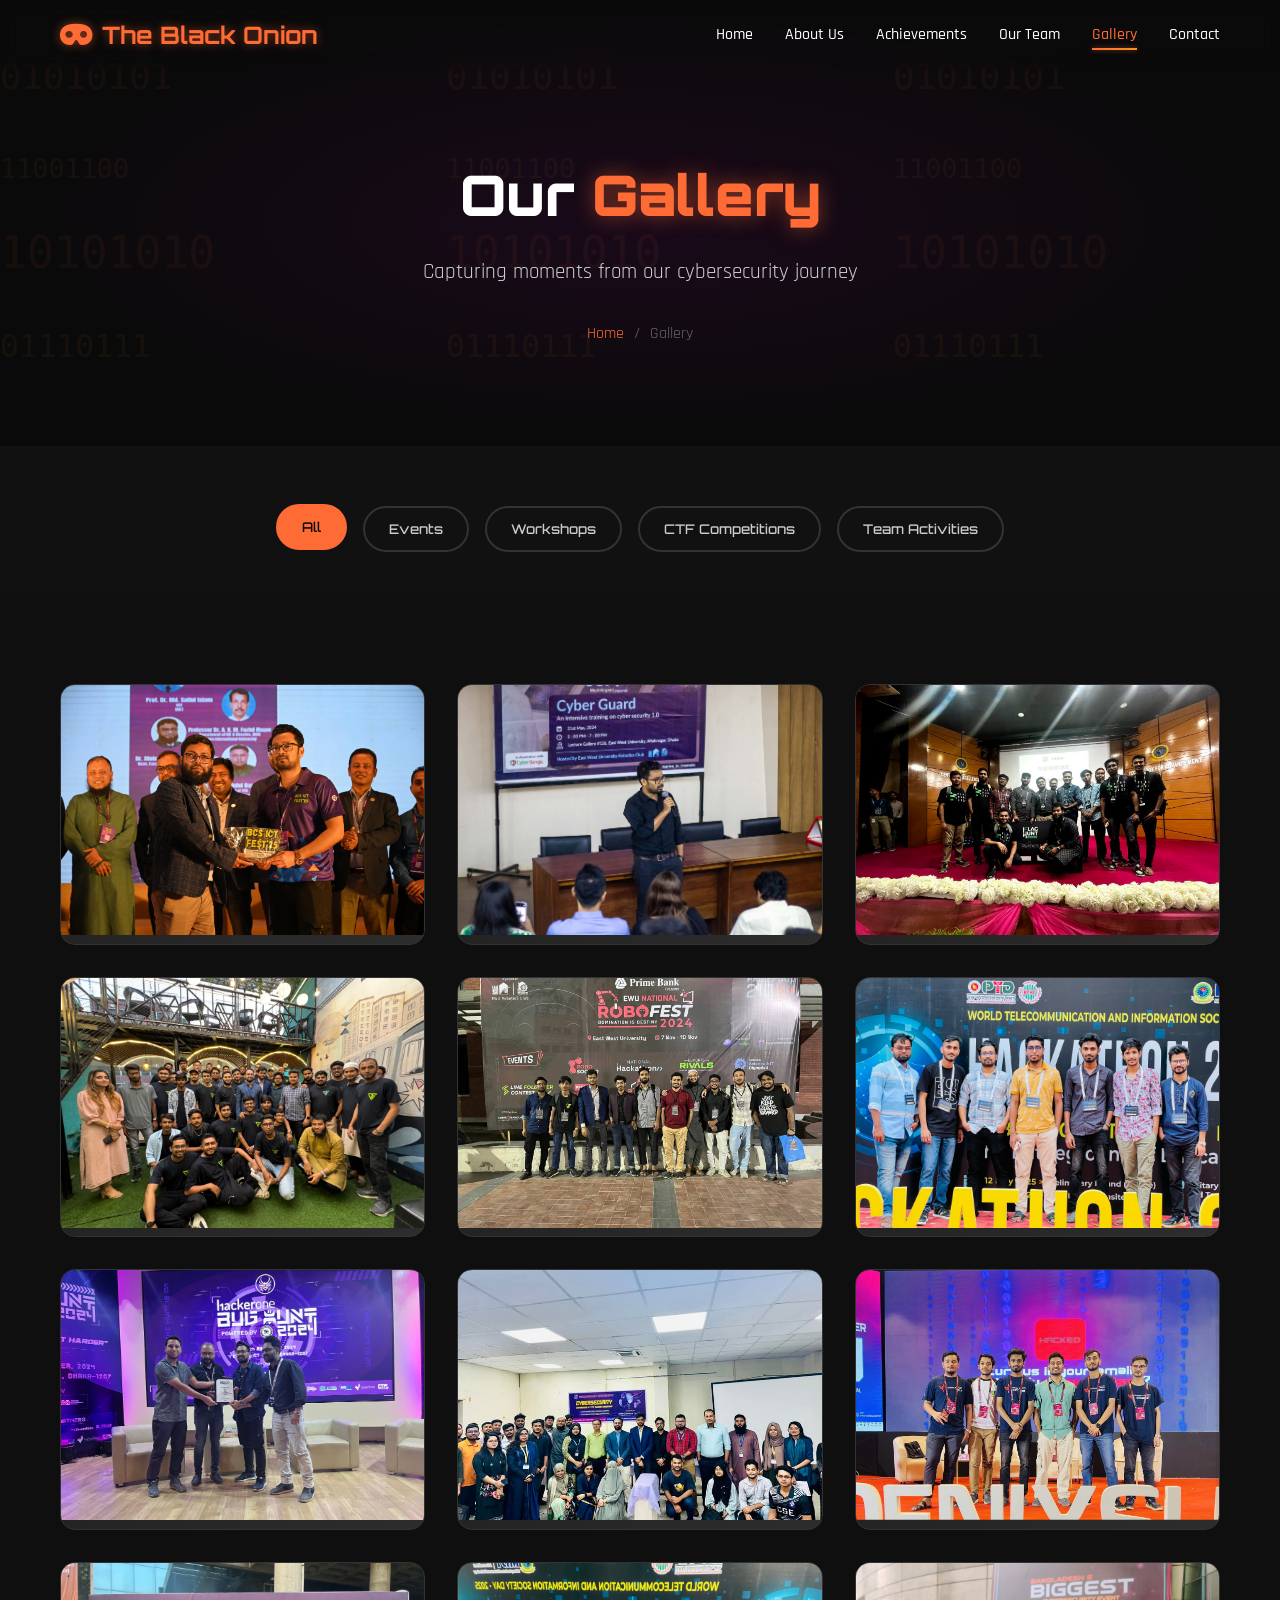
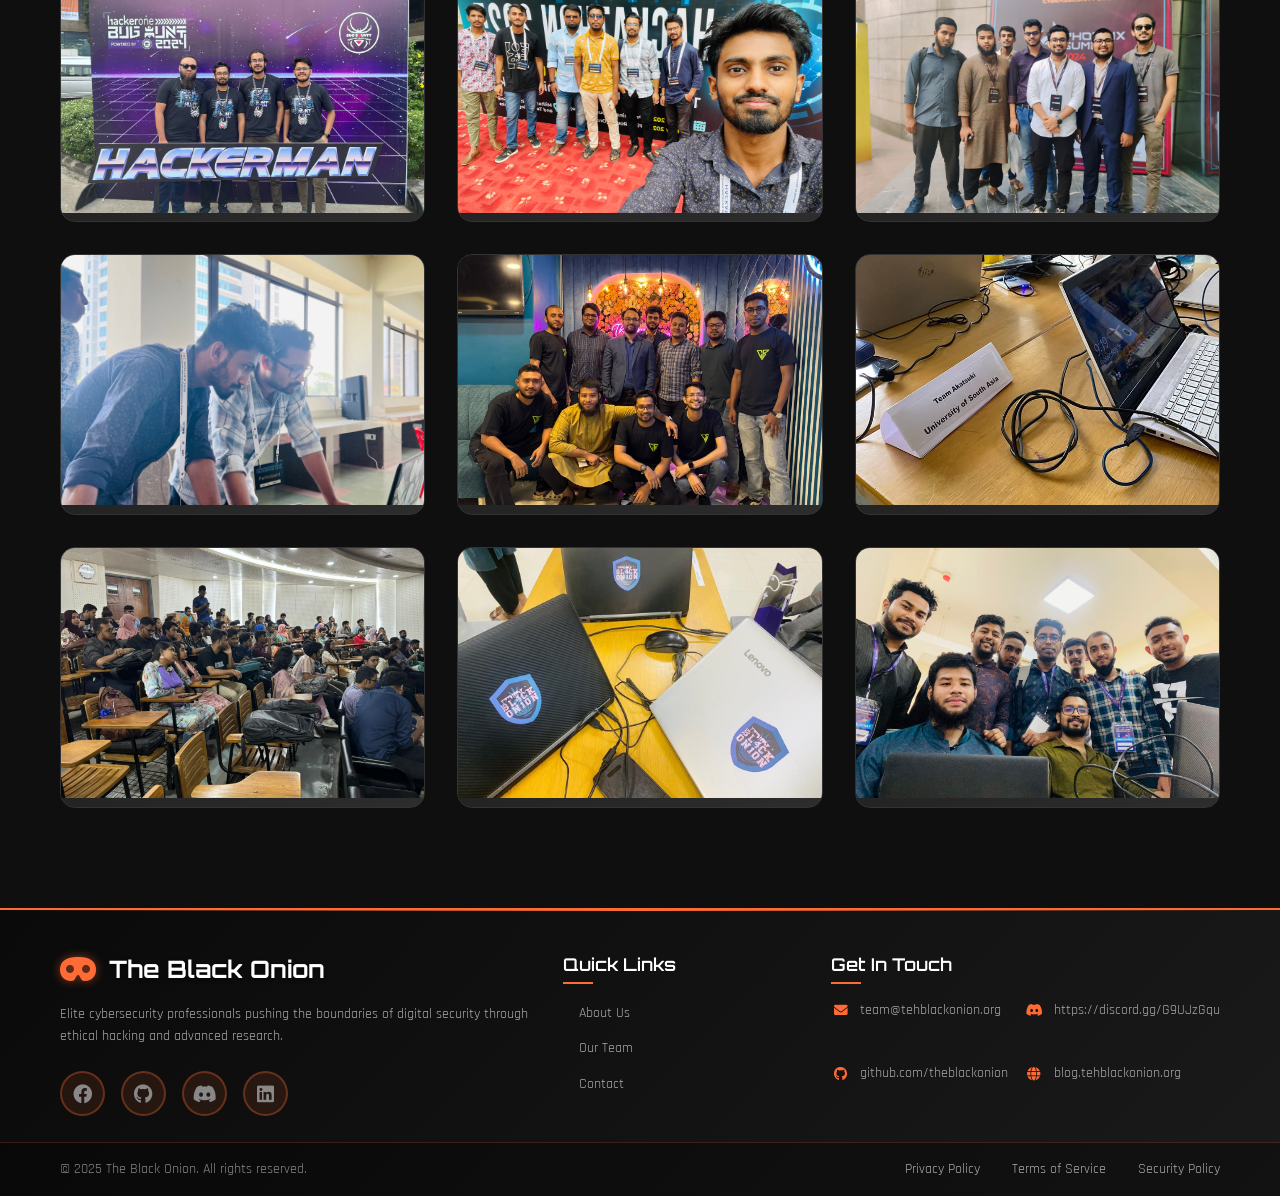
==== commit 2b3a36d9: "Add files via upload" ====
--- a/gallery.html
+++ b/gallery.html
@@ -193,7 +193,7 @@
 
                 <div class="gallery-item" data-category="ctf">
                     <div class="gallery-card">
-                        <img src="Image/Gallery/10.jpg" alt="Cybersecurity Conference">
+                        <img src="Image/Gallery/10.JPG" alt="Cybersecurity Conference">
                         <div class="gallery-overlay">
                             <div class="gallery-actions">
                                 <button class="expand-btn"><i class="fas fa-expand"></i></button>
